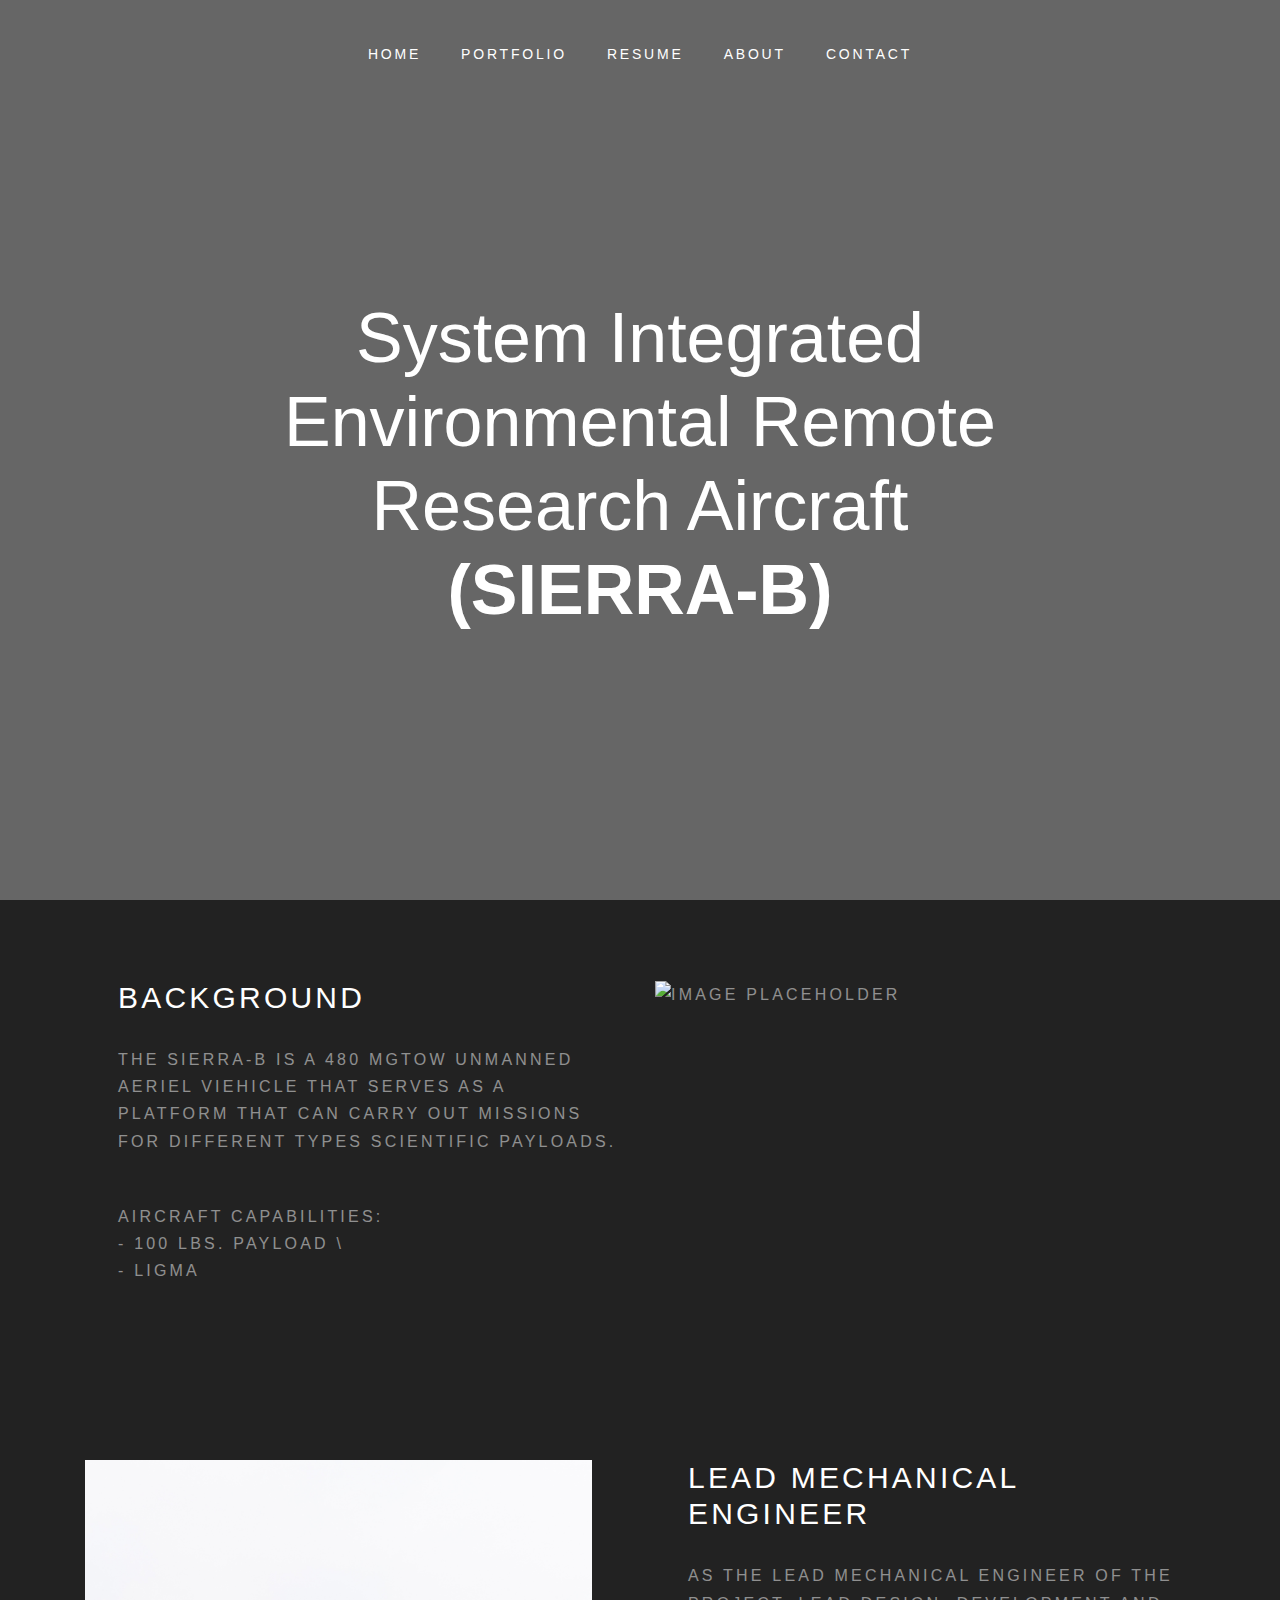
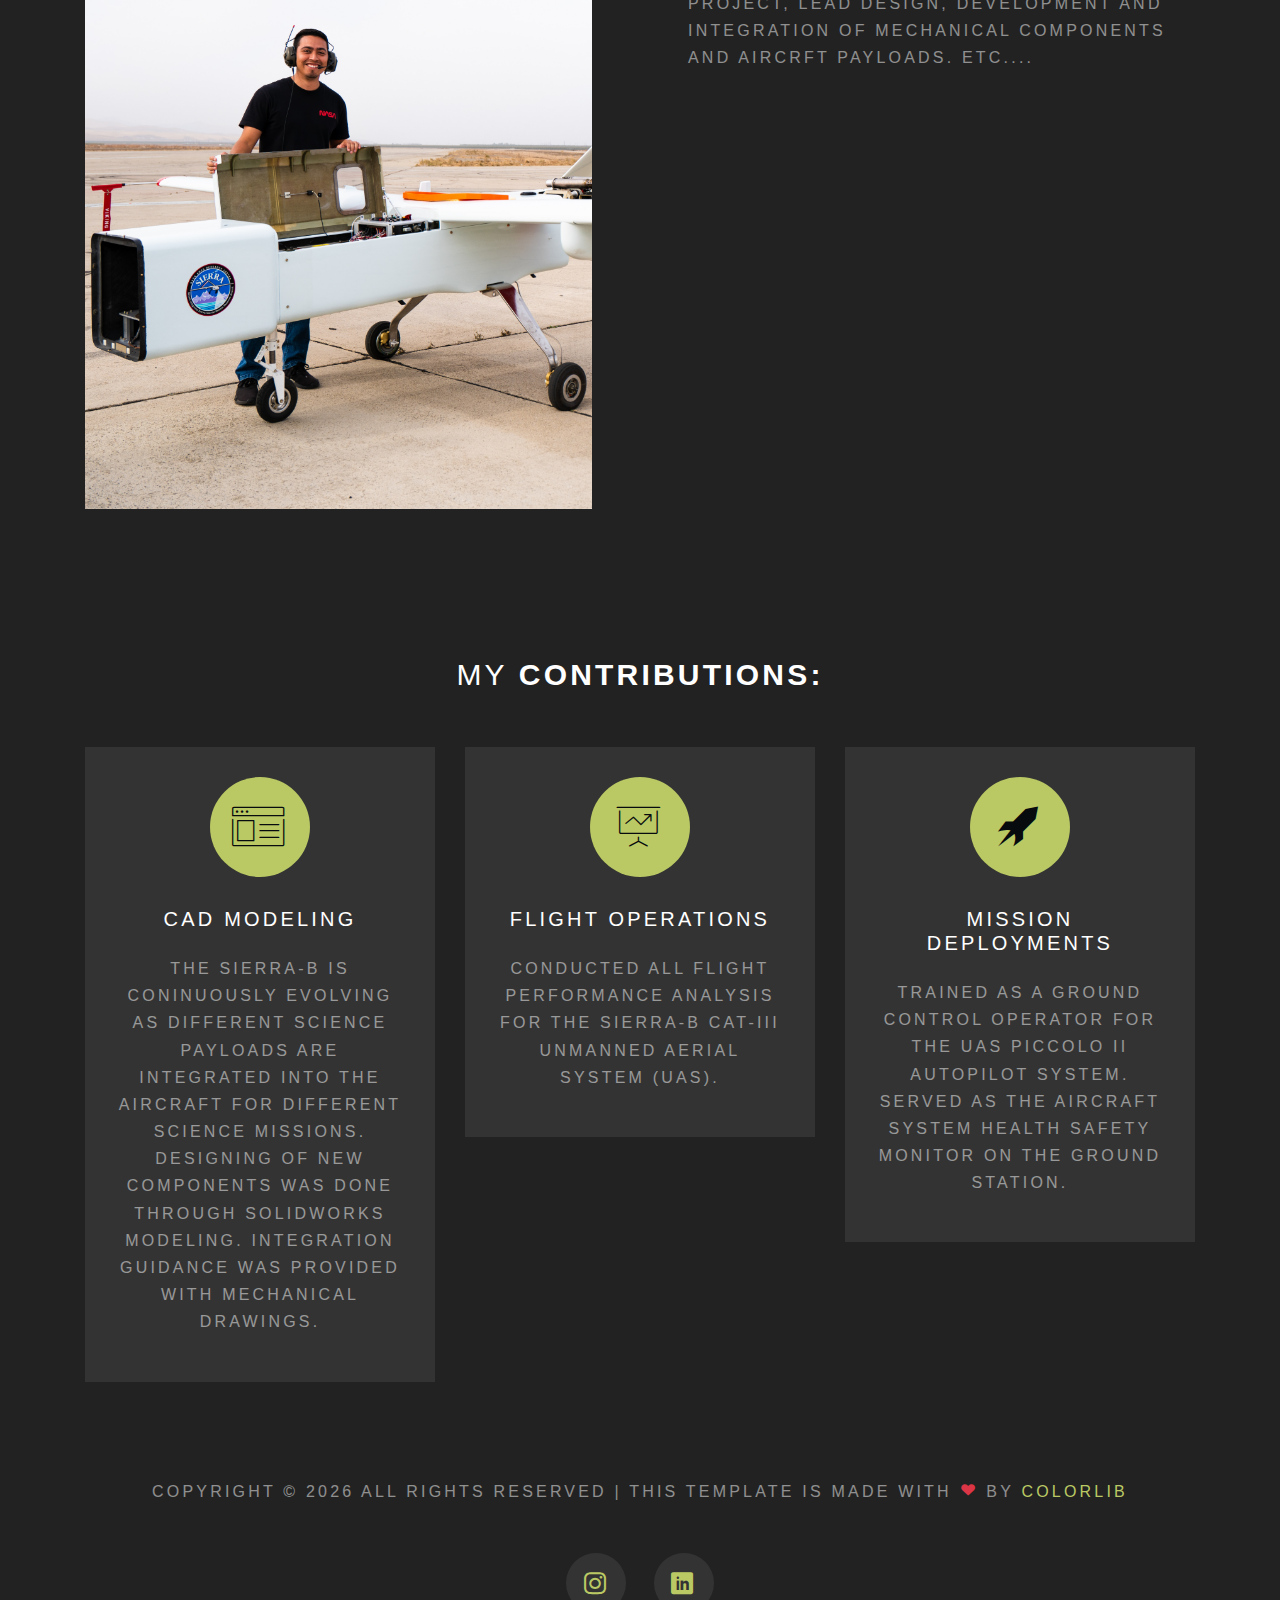
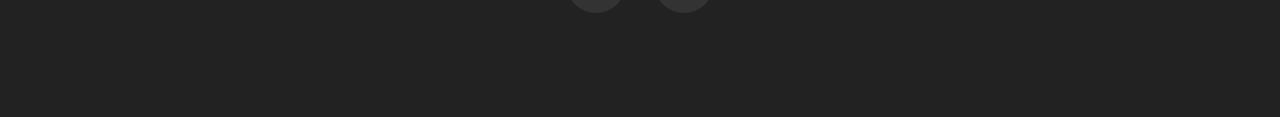
==== cires_1.html @ abd0e5d9 "created new pages and added mior edits" ====
<!DOCTYPE html>
<html lang="en">
  <head>
    <title>Rezume Free Template by Colorlib</title>
    <meta charset="utf-8" />
    <meta
      name="viewport"
      content="width=device-width, initial-scale=1, shrink-to-fit=no"
    />
    <link rel="stylesheet" href="css/animate.css" />
    <link rel="stylesheet" href="css/flexslider.css" />
    <link rel="stylesheet" href="fonts/icomoon/style.css" />

    <link rel="stylesheet" href="css/bootstrap.css" />
    <link rel="stylesheet" href="css/style.css" />

    <link
      href="https://fonts.googleapis.com/css?family=Nunito+Sans:200,300,400,700"
      rel="stylesheet"
    />
  </head>
  <body data-spy="scroll" data-target="#pb-navbar" data-offset="200">
    <!-- 
	TODO: 
	Make portfolio section clickable
	Make individual portfolio pages
	Update about me

 -->

    <nav
      class="navbar navbar-expand-lg site-navbar navbar-light bg-light"
      id="pb-navbar"
    >
      <div class="container">
        <button
          class="navbar-toggler"
          type="button"
          data-toggle="collapse"
          data-target="#navbarsExample09"
          aria-controls="navbarsExample09"
          aria-expanded="false"
          aria-label="Toggle navigation"
        >
          <span class="navbar-toggler-icon"></span>
        </button>

        <div
          class="collapse navbar-collapse justify-content-md-center"
          id="navbarsExample09"
        >
          <ul class="navbar-nav">
            <li class="nav-item">
              <a class="nav-link" href="index.html">Home</a>
            </li>
            <li class="nav-item">
              <a class="nav-link" href="index.html/#section-portfolio">Portfolio</a>
            </li>
            <li class="nav-item">
              <a class="nav-link" href="index.html/#section-resume">Resume</a>
            </li>
            <li class="nav-item">
              <a class="nav-link" href="index.html/#section-about">About</a>
            </li>
            <li class="nav-item">
              <a class="nav-link" href="#section-contact">Contact</a>
            </li>
          </ul>
        </div>
      </div>
    </nav>
    <!-- section -->
    <section
      class="site-hero"
      style="background-image: url(images/SIERRA_1b.jpg)"
      id="section-home"
      data-stellar-background-ratio="0.5"
    >
      <div class="container">
        <div class="row intro-text align-items-center justify-content-center">
          <div class="col-md-10 text-center pt-5">
            <h1 class="site-heading site-animate">
              System Integrated Environmental Remote Research Aircraft<strong class="d-block">(SIERRA-B)</strong>
            </h1>
            <strong class="d-block text-white text-uppercase letter-spacing"
            >
          </div>
        </div>
      </div>
    </section>
    <!-- section -->
    <section class="site-section" id="section-about">
      <div class="container">
        <div style="align-items: unset !important;" class="row mb-5 align-items-center">
          <div class="col-lg-6 pl-lg-5">
            <div class="section-heading">
              <h2 style="padding-top: 0;">Background <strong></strong></h2>
            </div>
            <p class="mb-5">
            The SIERRA-B is a 480 MGTOW unmanned aeriel viehicle that serves as a platform that can carry out missions for different types scientific payloads.  
            <p class="mb-5">
              Aircraft Capabilities:
              <br />
              - 100 lbs. Payload \
              <br />
            - Ligma
            </p>
          </div>
          <div class="col-lg-6 pr-lg-5 mb-5 mb-lg-0">
            <img
              src="images/SIERRA_1a.jpg"
              alt="Image placeholder"
              class="img-fluid"
            />
          </div>
        </div>
      </div>
    </section>

    <section class="site-section" id="section-about">
      <div class="container">
        <div style="align-items: unset !important;" class="row mb-5 align-items-center">
          <div class="col-lg-6 pr-lg-5 mb-5 mb-lg-0">
            <img
              src="images/AboutMe2.jpg"
              alt="Image placeholder"
              class="img-fluid"
            />
          </div>
          <div class="col-lg-6 pl-lg-5">
            <div class="section-heading">
              <h2 style="padding-top: 0;">Lead Mechanical Engineer  <strong></strong></h2>
            </div>
            <p class="mb-5">
              As the Lead Mechanical Engineer of the Project, lead design, development
              and integration of mechanical components and aircrft payloads. ETC....
            </p>
          </div>
        </div>
      </div>
    </section>

    <section class="site-section pb-0" id="section-services">
      <div class="container">
        <div class="row mb-4">
          <div class="col-md-12">
            <div class="section-heading text-center">
              <h2>My <strong>Contributions:</strong></h2>
            </div>
          </div>
        </div>
        <div class="row">
          <div class="col-md-6 col-lg-4 text-center mb-5">
            <div
              class="site-service-item site-animate"
              data-animate-effect="fadeIn"
            >
              <span class="icon">
                <span class="icon-browser2"></span>
              </span>
              <h3 class="mb-4">CAD Modeling</h3>
              <p>
              The SIERRA-B is coninuously evolving as different science payloads are integrated into the aircraft for different science missions. 
              Designing of new components was done through SolidWorks modeling. Integration guidance was provided with mechanical drawings. 
              </p>
            </div>
          </div>
          <div class="col-md-6 col-lg-4 text-center mb-5">
            <div
              class="site-service-item site-animate"
              data-animate-effect="fadeIn"
            >
              <span class="icon">
                <span class="icon-presentation"></span>
              </span>
              <h3 class="mb-4">Flight Operations </h3>
              <p>
                Conducted all flight performance analysis for the SIERRA-B CAT-III Unmanned Aerial System (UAS).
              </p>
            </div>
          </div>
          <div class="col-md-6 col-lg-4 text-center mb-5">
            <div
              class="site-service-item site-animate"
              data-animate-effect="fadeIn"
            >
              <span class="icon">
                <span class="icon-rocket2"></span>
              </span>
              <h3 class="mb-4">Mission Deployments</h3>
              <p>
                Trained as a Ground Control Operator for the UAS Piccolo II autopilot system. 
                Served as the Aircraft System Health Safety Monitor on the Ground Station. 
              </p>
            </div>
          </div>
        </div>
      </div>
    </section>


    <footer class="site-footer">
      <div class="container">
        <div class="row mb-5">
          <p class="col-12 text-center">
            <!-- Link back to Colorlib can't be removed. Template is licensed under CC BY 3.0. -->
            Copyright &copy;
            <script>
              document.write(new Date().getFullYear());
            </script>
            All rights reserved | This template is made with
            <i class="icon-heart text-danger" aria-hidden="true"></i> by
            <a href="https://colorlib.com" target="_blank" class="text-primary"
              >Colorlib</a
            >
            <!-- Link back to Colorlib can't be removed. Template is licensed under CC BY 3.0. -->
          </p>
        </div>

        <div class="row mb-5">
          <div class="col-md-12 text-center">
            <p>
              <a target="_blank" href="https://www.instagram.com/samz.onthego/" class="social-item"
                ><span class="icon-instagram2"></span
              ></a>
              <a target="_blank" href="https://www.linkedin.com/in/ae-sz-me/" class="social-item"
                ><span class="icon-linkedin2"></span
              ></a>
            </p>
          </div>
        </div>
      </div>
    </footer>

    <script src="js/vendor/jquery.min.js"></script>
    <script src="js/vendor/jquery-migrate-3.0.1.min.js"></script>
    <script src="js/vendor/popper.min.js"></script>
    <script src="js/vendor/bootstrap.min.js"></script>

    <script src="js/vendor/jquery.easing.1.3.js"></script>

    <script src="js/vendor/jquery.stellar.min.js"></script>
    <script src="js/vendor/jquery.waypoints.min.js"></script>

    <script src="https://unpkg.com/isotope-layout@3/dist/isotope.pkgd.min.js"></script>
    <script src="https://unpkg.com/imagesloaded@4/imagesloaded.pkgd.min.js"></script>
    <script src="js/custom.js"></script>

    <!-- Google Map -->
    <!-- <script src="https://maps.googleapis.com/maps/api/js?key=AIzaSyBVWaKrjvy3MaE7SQ74_uJiULgl1JY0H2s&sensor=false"></script>
    	<script src="js/google-map.js"></script> -->
  </body>
</html>
---- fonts/icomoon/style.css ----
@font-face {
  font-family: 'icomoon';
  src:  url('fonts/icomoon.eot?1z9v6x');
  src:  url('fonts/icomoon.eot?1z9v6x#iefix') format('embedded-opentype'),
    url('fonts/icomoon.ttf?1z9v6x') format('truetype'),
    url('fonts/icomoon.woff?1z9v6x') format('woff'),
    url('fonts/icomoon.svg?1z9v6x#icomoon') format('svg');
  font-weight: normal;
  font-style: normal;
}

[class^="icon-"], [class*=" icon-"] {
  /* use !important to prevent issues with browser extensions that change fonts */
  font-family: 'icomoon' !important;
  speak: none;
  font-style: normal;
  font-weight: normal;
  font-variant: normal;
  text-transform: none;
  line-height: 1;

  /* Better Font Rendering =========== */
  -webkit-font-smoothing: antialiased;
  -moz-osx-font-smoothing: grayscale;
}

.icon-mobile3:before {
  content: "\e000";
}
.icon-laptop3:before {
  content: "\e001";
}
.icon-desktop:before {
  content: "\e002";
}
.icon-tablet3:before {
  content: "\e003";
}
.icon-phone3:before {
  content: "\e004";
}
.icon-document2:before {
  content: "\e005";
}
.icon-documents2:before {
  content: "\e006";
}
.icon-search2:before {
  content: "\e007";
}
.icon-clipboard3:before {
  content: "\e008";
}
.icon-newspaper2:before {
  content: "\e009";
}
.icon-notebook:before {
  content: "\e00a";
}
.icon-book-open:before {
  content: "\e00b";
}
.icon-browser2:before {
  content: "\e00c";
}
.icon-calendar3:before {
  content: "\e00d";
}
.icon-presentation:before {
  content: "\e00e";
}
.icon-picture:before {
  content: "\e00f";
}
.icon-pictures:before {
  content: "\e010";
}
.icon-video2:before {
  content: "\e011";
}
.icon-camera3:before {
  content: "\e012";
}
.icon-printer2:before {
  content: "\e013";
}
.icon-toolbox:before {
  content: "\e014";
}
.icon-briefcase3:before {
  content: "\e015";
}
.icon-wallet2:before {
  content: "\e016";
}
.icon-gift2:before {
  content: "\e017";
}
.icon-bargraph:before {
  content: "\e018";
}
.icon-grid2:before {
  content: "\e019";
}
.icon-expand:before {
  content: "\e01a";
}
.icon-focus:before {
  content: "\e01b";
}
.icon-edit2:before {
  content: "\e01c";
}
.icon-adjustments:before {
  content: "\e01d";
}
.icon-ribbon:before {
  content: "\e01e";
}
.icon-hourglass:before {
  content: "\e01f";
}
.icon-lock3:before {
  content: "\e020";
}
.icon-megaphone2:before {
  content: "\e021";
}
.icon-shield3:before {
  content: "\e022";
}
.icon-trophy3:before {
  content: "\e023";
}
.icon-flag3:before {
  content: "\e024";
}
.icon-map3:before {
  content: "\e025";
}
.icon-puzzle:before {
  content: "\e026";
}
.icon-basket:before {
  content: "\e027";
}
.icon-envelope:before {
  content: "\e028";
}
.icon-streetsign:before {
  content: "\e029";
}
.icon-telescope:before {
  content: "\e02a";
}
.icon-gears:before {
  content: "\e02b";
}
.icon-key3:before {
  content: "\e02c";
}
.icon-paperclip:before {
  content: "\e02d";
}
.icon-attachment3:before {
  content: "\e02e";
}
.icon-pricetags:before {
  content: "\e02f";
}
.icon-lightbulb:before {
  content: "\e030";
}
.icon-layers2:before {
  content: "\e031";
}
.icon-pencil3:before {
  content: "\e032";
}
.icon-tools2:before {
  content: "\e033";
}
.icon-tools-2:before {
  content: "\e034";
}
.icon-scissors3:before {
  content: "\e035";
}
.icon-paintbrush:before {
  content: "\e036";
}
.icon-magnifying-glass2:before {
  content: "\e037";
}
.icon-circle-compass:before {
  content: "\e038";
}
.icon-linegraph:before {
  content: "\e039";
}
.icon-mic3:before {
  content: "\e03a";
}
.icon-strategy:before {
  content: "\e03b";
}
.icon-beaker:before {
  content: "\e03c";
}
.icon-caution:before {
  content: "\e03d";
}
.icon-recycle:before {
  content: "\e03e";
}
.icon-anchor:before {
  content: "\e03f";
}
.icon-profile-male:before {
  content: "\e040";
}
.icon-profile-female:before {
  content: "\e041";
}
.icon-bike:before {
  content: "\e042";
}
.icon-wine:before {
  content: "\e043";
}
.icon-hotairballoon:before {
  content: "\e044";
}
.icon-globe2:before {
  content: "\e045";
}
.icon-genius:before {
  content: "\e046";
}
.icon-map-pin:before {
  content: "\e047";
}
.icon-dial:before {
  content: "\e048";
}
.icon-chat2:before {
  content: "\e049";
}
.icon-heart3:before {
  content: "\e04a";
}
.icon-cloud3:before {
  content: "\e04b";
}
.icon-upload4:before {
  content: "\e04c";
}
.icon-download4:before {
  content: "\e04d";
}
.icon-target2:before {
  content: "\e04e";
}
.icon-hazardous:before {
  content: "\e04f";
}
.icon-piechart:before {
  content: "\e050";
}
.icon-speedometer:before {
  content: "\e051";
}
.icon-global:before {
  content: "\e052";
}
.icon-compass3:before {
  content: "\e053";
}
.icon-lifesaver:before {
  content: "\e054";
}
.icon-clock3:before {
  content: "\e055";
}
.icon-aperture:before {
  content: "\e056";
}
.icon-quote2:before {
  content: "\e057";
}
.icon-scope:before {
  content: "\e058";
}
.icon-alarmclock:before {
  content: "\e059";
}
.icon-refresh:before {
  content: "\e05a";
}
.icon-happy3:before {
  content: "\e05b";
}
.icon-sad3:before {
  content: "\e05c";
}
.icon-facebook3:before {
  content: "\e05d";
}
.icon-twitter3:before {
  content: "\e05e";
}
.icon-googleplus:before {
  content: "\e05f";
}
.icon-rss3:before {
  content: "\e060";
}
.icon-tumblr3:before {
  content: "\e061";
}
.icon-linkedin3:before {
  content: "\e062";
}
.icon-dribbble3:before {
  content: "\e063";
}
.icon-add-to-list:before {
  content: "\e900";
}
.icon-classic-computer:before {
  content: "\e901";
}
.icon-controller-fast-backward:before {
  content: "\e902";
}
.icon-creative-commons-attribution:before {
  content: "\e903";
}
.icon-creative-commons-noderivs:before {
  content: "\e904";
}
.icon-creative-commons-noncommercial-eu:before {
  content: "\e905";
}
.icon-creative-commons-noncommercial-us:before {
  content: "\e906";
}
.icon-creative-commons-public-domain:before {
  content: "\e907";
}
.icon-creative-commons-remix:before {
  content: "\e908";
}
.icon-creative-commons-share:before {
  content: "\e909";
}
.icon-creative-commons-sharealike:before {
  content: "\e90a";
}
.icon-creative-commons:before {
  content: "\e90b";
}
.icon-document-landscape:before {
  content: "\e90c";
}
.icon-remove-user:before {
  content: "\e90d";
}
.icon-warning:before {
  content: "\e90e";
}
.icon-arrow-bold-down:before {
  content: "\e90f";
}
.icon-arrow-bold-left:before {
  content: "\e910";
}
.icon-arrow-bold-right:before {
  content: "\e911";
}
.icon-arrow-bold-up:before {
  content: "\e912";
}
.icon-arrow-down:before {
  content: "\e913";
}
.icon-arrow-left:before {
  content: "\e914";
}
.icon-arrow-long-down:before {
  content: "\e915";
}
.icon-arrow-long-left:before {
  content: "\e916";
}
.icon-arrow-long-right:before {
  content: "\e917";
}
.icon-arrow-long-up:before {
  content: "\e918";
}
.icon-arrow-right:before {
  content: "\e919";
}
.icon-arrow-up:before {
  content: "\e91a";
}
.icon-arrow-with-circle-down:before {
  content: "\e91b";
}
.icon-arrow-with-circle-left:before {
  content: "\e91c";
}
.icon-arrow-with-circle-right:before {
  content: "\e91d";
}
.icon-arrow-with-circle-up:before {
  content: "\e91e";
}
.icon-bookmark:before {
  content: "\e91f";
}
.icon-bookmarks:before {
  content: "\e920";
}
.icon-chevron-down:before {
  content: "\e921";
}
.icon-chevron-left:before {
  content: "\e922";
}
.icon-chevron-right:before {
  content: "\e923";
}
.icon-chevron-small-down:before {
  content: "\e924";
}
.icon-chevron-small-left:before {
  content: "\e925";
}
.icon-chevron-small-right:before {
  content: "\e926";
}
.icon-chevron-small-up:before {
  content: "\e927";
}
.icon-chevron-thin-down:before {
  content: "\e928";
}
.icon-chevron-thin-left:before {
  content: "\e929";
}
.icon-chevron-thin-right:before {
  content: "\e92a";
}
.icon-chevron-thin-up:before {
  content: "\e92b";
}
.icon-chevron-up:before {
  content: "\e92c";
}
.icon-chevron-with-circle-down:before {
  content: "\e92d";
}
.icon-chevron-with-circle-left:before {
  content: "\e92e";
}
.icon-chevron-with-circle-right:before {
  content: "\e92f";
}
.icon-chevron-with-circle-up:before {
  content: "\e930";
}
.icon-cloud:before {
  content: "\e931";
}
.icon-controller-fast-forward:before {
  content: "\e932";
}
.icon-controller-jump-to-start:before {
  content: "\e933";
}
.icon-controller-next:before {
  content: "\e934";
}
.icon-controller-paus:before {
  content: "\e935";
}
.icon-controller-play:before {
  content: "\e936";
}
.icon-controller-record:before {
  content: "\e937";
}
.icon-controller-stop:before {
  content: "\e938";
}
.icon-controller-volume:before {
  content: "\e939";
}
.icon-dot-single:before {
  content: "\e93a";
}
.icon-dots-three-horizontal:before {
  content: "\e93b";
}
.icon-dots-three-vertical:before {
  content: "\e93c";
}
.icon-dots-two-horizontal:before {
  content: "\e93d";
}
.icon-dots-two-vertical:before {
  content: "\e93e";
}
.icon-download:before {
  content: "\e93f";
}
.icon-emoji-flirt:before {
  content: "\e940";
}
.icon-flow-branch:before {
  content: "\e941";
}
.icon-flow-cascade:before {
  content: "\e942";
}
.icon-flow-line:before {
  content: "\e943";
}
.icon-flow-parallel:before {
  content: "\e944";
}
.icon-flow-tree:before {
  content: "\e945";
}
.icon-install:before {
  content: "\e946";
}
.icon-layers:before {
  content: "\e947";
}
.icon-open-book:before {
  content: "\e948";
}
.icon-resize-100:before {
  content: "\e949";
}
.icon-resize-full-screen:before {
  content: "\e94a";
}
.icon-save:before {
  content: "\e94b";
}
.icon-select-arrows:before {
  content: "\e94c";
}
.icon-sound-mute:before {
  content: "\e94d";
}
.icon-sound:before {
  content: "\e94e";
}
.icon-trash:before {
  content: "\e94f";
}
.icon-triangle-down:before {
  content: "\e950";
}
.icon-triangle-left:before {
  content: "\e951";
}
.icon-triangle-right:before {
  content: "\e952";
}
.icon-triangle-up:before {
  content: "\e953";
}
.icon-uninstall:before {
  content: "\e954";
}
.icon-upload-to-cloud:before {
  content: "\e955";
}
.icon-upload:before {
  content: "\e956";
}
.icon-add-user:before {
  content: "\e957";
}
.icon-address:before {
  content: "\e958";
}
.icon-adjust:before {
  content: "\e959";
}
.icon-air:before {
  content: "\e95a";
}
.icon-aircraft-landing:before {
  content: "\e95b";
}
.icon-aircraft-take-off:before {
  content: "\e95c";
}
.icon-aircraft:before {
  content: "\e95d";
}
.icon-align-bottom:before {
  content: "\e95e";
}
.icon-align-horizontal-middle:before {
  content: "\e95f";
}
.icon-align-left:before {
  content: "\e960";
}
.icon-align-right:before {
  content: "\e961";
}
.icon-align-top:before {
  content: "\e962";
}
.icon-align-vertical-middle:before {
  content: "\e963";
}
.icon-archive:before {
  content: "\e964";
}
.icon-area-graph:before {
  content: "\e965";
}
.icon-attachment:before {
  content: "\e966";
}
.icon-awareness-ribbon:before {
  content: "\e967";
}
.icon-back-in-time:before {
  content: "\e968";
}
.icon-back:before {
  content: "\e969";
}
.icon-bar-graph:before {
  content: "\e96a";
}
.icon-battery:before {
  content: "\e96b";
}
.icon-beamed-note:before {
  content: "\e96c";
}
.icon-bell:before {
  content: "\e96d";
}
.icon-blackboard:before {
  content: "\e96e";
}
.icon-block:before {
  content: "\e96f";
}
.icon-book:before {
  content: "\e970";
}
.icon-bowl:before {
  content: "\e971";
}
.icon-box:before {
  content: "\e972";
}
.icon-briefcase:before {
  content: "\e973";
}
.icon-browser:before {
  content: "\e974";
}
.icon-brush:before {
  content: "\e975";
}
.icon-bucket:before {
  content: "\e976";
}
.icon-cake:before {
  content: "\e977";
}
.icon-calculator:before {
  content: "\e978";
}
.icon-calendar:before {
  content: "\e979";
}
.icon-camera:before {
  content: "\e97a";
}
.icon-ccw:before {
  content: "\e97b";
}
.icon-chat:before {
  content: "\e97c";
}
.icon-check:before {
  content: "\e97d";
}
.icon-circle-with-cross:before {
  content: "\e97e";
}
.icon-circle-with-minus:before {
  content: "\e97f";
}
.icon-circle-with-plus:before {
  content: "\e980";
}
.icon-circle:before {
  content: "\e981";
}
.icon-circular-graph:before {
  content: "\e982";
}
.icon-clapperboard:before {
  content: "\e983";
}
.icon-clipboard:before {
  content: "\e984";
}
.icon-clock:before {
  content: "\e985";
}
.icon-code:before {
  content: "\e986";
}
.icon-cog:before {
  content: "\e987";
}
.icon-colours:before {
  content: "\e988";
}
.icon-compass:before {
  content: "\e989";
}
.icon-copy:before {
  content: "\e98a";
}
.icon-credit-card:before {
  content: "\e98b";
}
.icon-credit:before {
  content: "\e98c";
}
.icon-cross:before {
  content: "\e98d";
}
.icon-cup:before {
  content: "\e98e";
}
.icon-cw:before {
  content: "\e98f";
}
.icon-cycle:before {
  content: "\e990";
}
.icon-database:before {
  content: "\e991";
}
.icon-dial-pad:before {
  content: "\e992";
}
.icon-direction:before {
  content: "\e993";
}
.icon-document:before {
  content: "\e994";
}
.icon-documents:before {
  content: "\e995";
}
.icon-drink:before {
  content: "\e996";
}
.icon-drive:before {
  content: "\e997";
}
.icon-drop:before {
  content: "\e998";
}
.icon-edit:before {
  content: "\e999";
}
.icon-email:before {
  content: "\e99a";
}
.icon-emoji-happy:before {
  content: "\e99b";
}
.icon-emoji-neutral:before {
  content: "\e99c";
}
.icon-emoji-sad:before {
  content: "\e99d";
}
.icon-erase:before {
  content: "\e99e";
}
.icon-eraser:before {
  content: "\e99f";
}
.icon-export:before {
  content: "\e9a0";
}
.icon-eye:before {
  content: "\e9a1";
}
.icon-feather:before {
  content: "\e9a2";
}
.icon-flag:before {
  content: "\e9a3";
}
.icon-flash:before {
  content: "\e9a4";
}
.icon-flashlight:before {
  content: "\e9a5";
}
.icon-flat-brush:before {
  content: "\e9a6";
}
.icon-folder-images:before {
  content: "\e9a7";
}
.icon-folder-music:before {
  content: "\e9a8";
}
.icon-folder-video:before {
  content: "\e9a9";
}
.icon-folder:before {
  content: "\e9aa";
}
.icon-forward:before {
  content: "\e9ab";
}
.icon-funnel:before {
  content: "\e9ac";
}
.icon-game-controller:before {
  content: "\e9ad";
}
.icon-gauge:before {
  content: "\e9ae";
}
.icon-globe:before {
  content: "\e9af";
}
.icon-graduation-cap:before {
  content: "\e9b0";
}
.icon-grid:before {
  content: "\e9b1";
}
.icon-hair-cross:before {
  content: "\e9b2";
}
.icon-hand:before {
  content: "\e9b3";
}
.icon-heart-outlined:before {
  content: "\e9b4";
}
.icon-heart:before {
  content: "\e9b5";
}
.icon-help-with-circle:before {
  content: "\e9b6";
}
.icon-help:before {
  content: "\e9b7";
}
.icon-home:before {
  content: "\e9b8";
}
.icon-hour-glass:before {
  content: "\e9b9";
}
.icon-image-inverted:before {
  content: "\e9ba";
}
.icon-image:before {
  content: "\e9bb";
}
.icon-images:before {
  content: "\e9bc";
}
.icon-inbox:before {
  content: "\e9bd";
}
.icon-infinity:before {
  content: "\e9be";
}
.icon-info-with-circle:before {
  content: "\e9bf";
}
.icon-info:before {
  content: "\e9c0";
}
.icon-key:before {
  content: "\e9c1";
}
.icon-keyboard:before {
  content: "\e9c2";
}
.icon-lab-flask:before {
  content: "\e9c3";
}
.icon-landline:before {
  content: "\e9c4";
}
.icon-language:before {
  content: "\e9c5";
}
.icon-laptop:before {
  content: "\e9c6";
}
.icon-leaf:before {
  content: "\e9c7";
}
.icon-level-down:before {
  content: "\e9c8";
}
.icon-level-up:before {
  content: "\e9c9";
}
.icon-lifebuoy:before {
  content: "\e9ca";
}
.icon-light-bulb:before {
  content: "\e9cb";
}
.icon-light-down:before {
  content: "\e9cc";
}
.icon-light-up:before {
  content: "\e9cd";
}
.icon-line-graph:before {
  content: "\e9ce";
}
.icon-link:before {
  content: "\e9cf";
}
.icon-list:before {
  content: "\e9d0";
}
.icon-location-pin:before {
  content: "\e9d1";
}
.icon-location:before {
  content: "\e9d2";
}
.icon-lock-open:before {
  content: "\e9d3";
}
.icon-lock:before {
  content: "\e9d4";
}
.icon-log-out:before {
  content: "\e9d5";
}
.icon-login:before {
  content: "\e9d6";
}
.icon-loop:before {
  content: "\e9d7";
}
.icon-magnet:before {
  content: "\e9d8";
}
.icon-magnifying-glass:before {
  content: "\e9d9";
}
.icon-mail:before {
  content: "\e9da";
}
.icon-man:before {
  content: "\e9db";
}
.icon-map:before {
  content: "\e9dc";
}
.icon-mask:before {
  content: "\e9dd";
}
.icon-medal:before {
  content: "\e9de";
}
.icon-megaphone:before {
  content: "\e9df";
}
.icon-menu:before {
  content: "\e9e0";
}
.icon-message:before {
  content: "\e9e1";
}
.icon-mic:before {
  content: "\e9e2";
}
.icon-minus:before {
  content: "\e9e3";
}
.icon-mobile:before {
  content: "\e9e4";
}
.icon-modern-mic:before {
  content: "\e9e5";
}
.icon-moon:before {
  content: "\e9e6";
}
.icon-mouse:before {
  content: "\e9e7";
}
.icon-music:before {
  content: "\e9e8";
}
.icon-network:before {
  content: "\e9e9";
}
.icon-new-message:before {
  content: "\e9ea";
}
.icon-new:before {
  content: "\e9eb";
}
.icon-news:before {
  content: "\e9ec";
}
.icon-note:before {
  content: "\e9ed";
}
.icon-notification:before {
  content: "\e9ee";
}
.icon-old-mobile:before {
  content: "\e9ef";
}
.icon-old-phone:before {
  content: "\e9f0";
}
.icon-palette:before {
  content: "\e9f1";
}
.icon-paper-plane:before {
  content: "\e9f2";
}
.icon-pencil:before {
  content: "\e9f3";
}
.icon-phone:before {
  content: "\e9f4";
}
.icon-pie-chart:before {
  content: "\e9f5";
}
.icon-pin:before {
  content: "\e9f6";
}
.icon-plus:before {
  content: "\e9f7";
}
.icon-popup:before {
  content: "\e9f8";
}
.icon-power-plug:before {
  content: "\e9f9";
}
.icon-price-ribbon:before {
  content: "\e9fa";
}
.icon-price-tag:before {
  content: "\e9fb";
}
.icon-print:before {
  content: "\e9fc";
}
.icon-progress-empty:before {
  content: "\e9fd";
}
.icon-progress-full:before {
  content: "\e9fe";
}
.icon-progress-one:before {
  content: "\e9ff";
}
.icon-progress-two:before {
  content: "\ea00";
}
.icon-publish:before {
  content: "\ea01";
}
.icon-quote:before {
  content: "\ea02";
}
.icon-radio:before {
  content: "\ea03";
}
.icon-reply-all:before {
  content: "\ea04";
}
.icon-reply:before {
  content: "\ea05";
}
.icon-retweet:before {
  content: "\ea06";
}
.icon-rocket:before {
  content: "\ea07";
}
.icon-round-brush:before {
  content: "\ea08";
}
.icon-rss:before {
  content: "\ea09";
}
.icon-ruler:before {
  content: "\ea0a";
}
.icon-scissors:before {
  content: "\ea0b";
}
.icon-share-alternitive:before {
  content: "\ea0c";
}
.icon-share:before {
  content: "\ea0d";
}
.icon-shareable:before {
  content: "\ea0e";
}
.icon-shield:before {
  content: "\ea0f";
}
.icon-shop:before {
  content: "\ea10";
}
.icon-shopping-bag:before {
  content: "\ea11";
}
.icon-shopping-basket:before {
  content: "\ea12";
}
.icon-shopping-cart:before {
  content: "\ea13";
}
.icon-shuffle:before {
  content: "\ea14";
}
.icon-signal:before {
  content: "\ea15";
}
.icon-sound-mix:before {
  content: "\ea16";
}
.icon-sports-club:before {
  content: "\ea17";
}
.icon-spreadsheet:before {
  content: "\ea18";
}
.icon-squared-cross:before {
  content: "\ea19";
}
.icon-squared-minus:before {
  content: "\ea1a";
}
.icon-squared-plus:before {
  content: "\ea1b";
}
.icon-star-outlined:before {
  content: "\ea1c";
}
.icon-star:before {
  content: "\ea1d";
}
.icon-stopwatch:before {
  content: "\ea1e";
}
.icon-suitcase:before {
  content: "\ea1f";
}
.icon-swap:before {
  content: "\ea20";
}
.icon-sweden:before {
  content: "\ea21";
}
.icon-switch:before {
  content: "\ea22";
}
.icon-tablet:before {
  content: "\ea23";
}
.icon-tag:before {
  content: "\ea24";
}
.icon-text-document-inverted:before {
  content: "\ea25";
}
.icon-text-document:before {
  content: "\ea26";
}
.icon-text:before {
  content: "\ea27";
}
.icon-thermometer:before {
  content: "\ea28";
}
.icon-thumbs-down:before {
  content: "\ea29";
}
.icon-thumbs-up:before {
  content: "\ea2a";
}
.icon-thunder-cloud:before {
  content: "\ea2b";
}
.icon-ticket:before {
  content: "\ea2c";
}
.icon-time-slot:before {
  content: "\ea2d";
}
.icon-tools:before {
  content: "\ea2e";
}
.icon-traffic-cone:before {
  content: "\ea2f";
}
.icon-tree:before {
  content: "\ea30";
}
.icon-trophy:before {
  content: "\ea31";
}
.icon-tv:before {
  content: "\ea32";
}
.icon-typing:before {
  content: "\ea33";
}
.icon-unread:before {
  content: "\ea34";
}
.icon-untag:before {
  content: "\ea35";
}
.icon-user:before {
  content: "\ea36";
}
.icon-users:before {
  content: "\ea37";
}
.icon-v-card:before {
  content: "\ea38";
}
.icon-video:before {
  content: "\ea39";
}
.icon-vinyl:before {
  content: "\ea3a";
}
.icon-voicemail:before {
  content: "\ea3b";
}
.icon-wallet:before {
  content: "\ea3c";
}
.icon-water:before {
  content: "\ea3d";
}
.icon-px-with-circle:before {
  content: "\ea3e";
}
.icon-px:before {
  content: "\ea3f";
}
.icon-basecamp:before {
  content: "\ea40";
}
.icon-behance:before {
  content: "\ea41";
}
.icon-creative-cloud:before {
  content: "\ea42";
}
.icon-dropbox:before {
  content: "\ea43";
}
.icon-evernote:before {
  content: "\ea44";
}
.icon-flattr:before {
  content: "\ea45";
}
.icon-foursquare:before {
  content: "\ea46";
}
.icon-google-drive:before {
  content: "\ea47";
}
.icon-google-hangouts:before {
  content: "\ea48";
}
.icon-grooveshark:before {
  content: "\ea49";
}
.icon-icloud:before {
  content: "\ea4a";
}
.icon-mixi:before {
  content: "\ea4b";
}
.icon-onedrive:before {
  content: "\ea4c";
}
.icon-paypal:before {
  content: "\ea4d";
}
.icon-picasa:before {
  content: "\ea4e";
}
.icon-qq:before {
  content: "\ea4f";
}
.icon-rdio-with-circle:before {
  content: "\ea50";
}
.icon-renren:before {
  content: "\ea51";
}
.icon-scribd:before {
  content: "\ea52";
}
.icon-sina-weibo:before {
  content: "\ea53";
}
.icon-skype-with-circle:before {
  content: "\ea54";
}
.icon-skype:before {
  content: "\ea55";
}
.icon-slideshare:before {
  content: "\ea56";
}
.icon-smashing:before {
  content: "\ea57";
}
.icon-soundcloud:before {
  content: "\ea58";
}
.icon-spotify-with-circle:before {
  content: "\ea59";
}
.icon-spotify:before {
  content: "\ea5a";
}
.icon-swarm:before {
  content: "\ea5b";
}
.icon-vine-with-circle:before {
  content: "\ea5c";
}
.icon-vine:before {
  content: "\ea5d";
}
.icon-vk-alternitive:before {
  content: "\ea5e";
}
.icon-vk-with-circle:before {
  content: "\ea5f";
}
.icon-vk:before {
  content: "\ea60";
}
.icon-xing-with-circle:before {
  content: "\ea61";
}
.icon-xing:before {
  content: "\ea62";
}
.icon-yelp:before {
  content: "\ea63";
}
.icon-dribbble-with-circle:before {
  content: "\ea64";
}
.icon-dribbble:before {
  content: "\ea65";
}
.icon-facebook-with-circle:before {
  content: "\ea66";
}
.icon-facebook:before {
  content: "\ea67";
}
.icon-flickr-with-circle:before {
  content: "\ea68";
}
.icon-flickr:before {
  content: "\ea69";
}
.icon-github-with-circle:before {
  content: "\ea6a";
}
.icon-github:before {
  content: "\ea6b";
}
.icon-google-with-circle:before {
  content: "\ea6c";
}
.icon-google:before {
  content: "\ea6d";
}
.icon-instagram-with-circle:before {
  content: "\ea6e";
}
.icon-instagram:before {
  content: "\ea6f";
}
.icon-lastfm-with-circle:before {
  content: "\ea70";
}
.icon-lastfm:before {
  content: "\ea71";
}
.icon-linkedin-with-circle:before {
  content: "\ea72";
}
.icon-linkedin:before {
  content: "\ea73";
}
.icon-pinterest-with-circle:before {
  content: "\ea74";
}
.icon-pinterest:before {
  content: "\ea75";
}
.icon-rdio:before {
  content: "\ea76";
}
.icon-stumbleupon-with-circle:before {
  content: "\ea77";
}
.icon-stumbleupon:before {
  content: "\ea78";
}
.icon-tumblr-with-circle:before {
  content: "\ea79";
}
.icon-tumblr:before {
  content: "\ea7a";
}
.icon-twitter-with-circle:before {
  content: "\ea7b";
}
.icon-twitter:before {
  content: "\ea7c";
}
.icon-vimeo-with-circle:before {
  content: "\ea7d";
}
.icon-vimeo:before {
  content: "\ea7e";
}
.icon-youtube-with-circle:before {
  content: "\ea7f";
}
.icon-youtube:before {
  content: "\ea80";
}
.icon-home2:before {
  content: "\ea81";
}
.icon-home22:before {
  content: "\ea82";
}
.icon-home3:before {
  content: "\ea83";
}
.icon-office:before {
  content: "\ea84";
}
.icon-newspaper:before {
  content: "\ea85";
}
.icon-pencil2:before {
  content: "\ea86";
}
.icon-pencil22:before {
  content: "\ea87";
}
.icon-quill:before {
  content: "\ea88";
}
.icon-pen:before {
  content: "\ea89";
}
.icon-blog:before {
  content: "\ea8a";
}
.icon-eyedropper:before {
  content: "\ea8b";
}
.icon-droplet:before {
  content: "\ea8c";
}
.icon-paint-format:before {
  content: "\ea8d";
}
.icon-image2:before {
  content: "\ea8e";
}
.icon-images2:before {
  content: "\ea8f";
}
.icon-camera2:before {
  content: "\ea90";
}
.icon-headphones:before {
  content: "\ea91";
}
.icon-music2:before {
  content: "\ea92";
}
.icon-play:before {
  content: "\ea93";
}
.icon-film:before {
  content: "\ea94";
}
.icon-video-camera:before {
  content: "\ea95";
}
.icon-dice:before {
  content: "\ea96";
}
.icon-pacman:before {
  content: "\ea97";
}
.icon-spades:before {
  content: "\ea98";
}
.icon-clubs:before {
  content: "\ea99";
}
.icon-diamonds:before {
  content: "\ea9a";
}
.icon-bullhorn:before {
  content: "\ea9b";
}
.icon-connection:before {
  content: "\ea9c";
}
.icon-podcast:before {
  content: "\ea9d";
}
.icon-feed:before {
  content: "\ea9e";
}
.icon-mic2:before {
  content: "\ea9f";
}
.icon-book2:before {
  content: "\eaa0";
}
.icon-books:before {
  content: "\eaa1";
}
.icon-library:before {
  content: "\eaa2";
}
.icon-file-text:before {
  content: "\eaa3";
}
.icon-profile:before {
  content: "\eaa4";
}
.icon-file-empty:before {
  content: "\eaa5";
}
.icon-files-empty:before {
  content: "\eaa6";
}
.icon-file-text2:before {
  content: "\eaa7";
}
.icon-file-picture:before {
  content: "\eaa8";
}
.icon-file-music:before {
  content: "\eaa9";
}
.icon-file-play:before {
  content: "\eaaa";
}
.icon-file-video:before {
  content: "\eaab";
}
.icon-file-zip:before {
  content: "\eaac";
}
.icon-copy2:before {
  content: "\eaad";
}
.icon-paste:before {
  content: "\eaae";
}
.icon-stack:before {
  content: "\eaaf";
}
.icon-folder2:before {
  content: "\eab0";
}
.icon-folder-open:before {
  content: "\eab1";
}
.icon-folder-plus:before {
  content: "\eab2";
}
.icon-folder-minus:before {
  content: "\eab3";
}
.icon-folder-download:before {
  content: "\eab4";
}
.icon-folder-upload:before {
  content: "\eab5";
}
.icon-price-tag2:before {
  content: "\eab6";
}
.icon-price-tags:before {
  content: "\eab7";
}
.icon-barcode:before {
  content: "\eab8";
}
.icon-qrcode:before {
  content: "\eab9";
}
.icon-ticket2:before {
  content: "\eaba";
}
.icon-cart:before {
  content: "\eabb";
}
.icon-coin-dollar:before {
  content: "\eabc";
}
.icon-coin-euro:before {
  content: "\eabd";
}
.icon-coin-pound:before {
  content: "\eabe";
}
.icon-coin-yen:before {
  content: "\eabf";
}
.icon-credit-card2:before {
  content: "\eac0";
}
.icon-calculator2:before {
  content: "\eac1";
}
.icon-lifebuoy2:before {
  content: "\eac2";
}
.icon-phone2:before {
  content: "\eac3";
}
.icon-phone-hang-up:before {
  content: "\eac4";
}
.icon-address-book:before {
  content: "\eac5";
}
.icon-envelop:before {
  content: "\eac6";
}
.icon-pushpin:before {
  content: "\eac7";
}
.icon-location2:before {
  content: "\eac8";
}
.icon-location22:before {
  content: "\eac9";
}
.icon-compass2:before {
  content: "\eaca";
}
.icon-compass22:before {
  content: "\eacb";
}
.icon-map2:before {
  content: "\eacc";
}
.icon-map22:before {
  content: "\eacd";
}
.icon-history:before {
  content: "\eace";
}
.icon-clock2:before {
  content: "\eacf";
}
.icon-clock22:before {
  content: "\ead0";
}
.icon-alarm:before {
  content: "\ead1";
}
.icon-bell2:before {
  content: "\ead2";
}
.icon-stopwatch2:before {
  content: "\ead3";
}
.icon-calendar2:before {
  content: "\ead4";
}
.icon-printer:before {
  content: "\ead5";
}
.icon-keyboard2:before {
  content: "\ead6";
}
.icon-display:before {
  content: "\ead7";
}
.icon-laptop2:before {
  content: "\ead8";
}
.icon-mobile2:before {
  content: "\ead9";
}
.icon-mobile22:before {
  content: "\eada";
}
.icon-tablet2:before {
  content: "\eadb";
}
.icon-tv2:before {
  content: "\eadc";
}
.icon-drawer:before {
  content: "\eadd";
}
.icon-drawer2:before {
  content: "\eade";
}
.icon-box-add:before {
  content: "\eadf";
}
.icon-box-remove:before {
  content: "\eae0";
}
.icon-download2:before {
  content: "\eae1";
}
.icon-upload2:before {
  content: "\eae2";
}
.icon-floppy-disk:before {
  content: "\eae3";
}
.icon-drive2:before {
  content: "\eae4";
}
.icon-database2:before {
  content: "\eae5";
}
.icon-undo:before {
  content: "\eae6";
}
.icon-redo:before {
  content: "\eae7";
}
.icon-undo2:before {
  content: "\eae8";
}
.icon-redo2:before {
  content: "\eae9";
}
.icon-forward2:before {
  content: "\eaea";
}
.icon-reply2:before {
  content: "\eaeb";
}
.icon-bubble:before {
  content: "\eaec";
}
.icon-bubbles:before {
  content: "\eaed";
}
.icon-bubbles2:before {
  content: "\eaee";
}
.icon-bubble2:before {
  content: "\eaef";
}
.icon-bubbles3:before {
  content: "\eaf0";
}
.icon-bubbles4:before {
  content: "\eaf1";
}
.icon-user2:before {
  content: "\eaf2";
}
.icon-users2:before {
  content: "\eaf3";
}
.icon-user-plus:before {
  content: "\eaf4";
}
.icon-user-minus:before {
  content: "\eaf5";
}
.icon-user-check:before {
  content: "\eaf6";
}
.icon-user-tie:before {
  content: "\eaf7";
}
.icon-quotes-left:before {
  content: "\eaf8";
}
.icon-quotes-right:before {
  content: "\eaf9";
}
.icon-hour-glass2:before {
  content: "\eafa";
}
.icon-spinner:before {
  content: "\eafb";
}
.icon-spinner2:before {
  content: "\eafc";
}
.icon-spinner3:before {
  content: "\eafd";
}
.icon-spinner4:before {
  content: "\eafe";
}
.icon-spinner5:before {
  content: "\eaff";
}
.icon-spinner6:before {
  content: "\eb00";
}
.icon-spinner7:before {
  content: "\eb01";
}
.icon-spinner8:before {
  content: "\eb02";
}
.icon-spinner9:before {
  content: "\eb03";
}
.icon-spinner10:before {
  content: "\eb04";
}
.icon-spinner11:before {
  content: "\eb05";
}
.icon-binoculars:before {
  content: "\eb06";
}
.icon-search:before {
  content: "\eb07";
}
.icon-zoom-in:before {
  content: "\eb08";
}
.icon-zoom-out:before {
  content: "\eb09";
}
.icon-enlarge:before {
  content: "\eb0a";
}
.icon-shrink:before {
  content: "\eb0b";
}
.icon-enlarge2:before {
  content: "\eb0c";
}
.icon-shrink2:before {
  content: "\eb0d";
}
.icon-key2:before {
  content: "\eb0e";
}
.icon-key22:before {
  content: "\eb0f";
}
.icon-lock2:before {
  content: "\eb10";
}
.icon-unlocked:before {
  content: "\eb11";
}
.icon-wrench:before {
  content: "\eb12";
}
.icon-equalizer:before {
  content: "\eb13";
}
.icon-equalizer2:before {
  content: "\eb14";
}
.icon-cog2:before {
  content: "\eb15";
}
.icon-cogs:before {
  content: "\eb16";
}
.icon-hammer:before {
  content: "\eb17";
}
.icon-magic-wand:before {
  content: "\eb18";
}
.icon-aid-kit:before {
  content: "\eb19";
}
.icon-bug:before {
  content: "\eb1a";
}
.icon-pie-chart2:before {
  content: "\eb1b";
}
.icon-stats-dots:before {
  content: "\eb1c";
}
.icon-stats-bars:before {
  content: "\eb1d";
}
.icon-stats-bars2:before {
  content: "\eb1e";
}
.icon-trophy2:before {
  content: "\eb1f";
}
.icon-gift:before {
  content: "\eb20";
}
.icon-glass:before {
  content: "\eb21";
}
.icon-glass2:before {
  content: "\eb22";
}
.icon-mug:before {
  content: "\eb23";
}
.icon-spoon-knife:before {
  content: "\eb24";
}
.icon-leaf2:before {
  content: "\eb25";
}
.icon-rocket2:before {
  content: "\eb26";
}
.icon-meter:before {
  content: "\eb27";
}
.icon-meter2:before {
  content: "\eb28";
}
.icon-hammer2:before {
  content: "\eb29";
}
.icon-fire:before {
  content: "\eb2a";
}
.icon-lab:before {
  content: "\eb2b";
}
.icon-magnet2:before {
  content: "\eb2c";
}
.icon-bin:before {
  content: "\eb2d";
}
.icon-bin2:before {
  content: "\eb2e";
}
.icon-briefcase2:before {
  content: "\eb2f";
}
.icon-airplane:before {
  content: "\eb30";
}
.icon-truck:before {
  content: "\eb31";
}
.icon-road:before {
  content: "\eb32";
}
.icon-accessibility:before {
  content: "\eb33";
}
.icon-target:before {
  content: "\eb34";
}
.icon-shield2:before {
  content: "\eb35";
}
.icon-power:before {
  content: "\eb36";
}
.icon-switch2:before {
  content: "\eb37";
}
.icon-power-cord:before {
  content: "\eb38";
}
.icon-clipboard2:before {
  content: "\eb39";
}
.icon-list-numbered:before {
  content: "\eb3a";
}
.icon-list2:before {
  content: "\eb3b";
}
.icon-list22:before {
  content: "\eb3c";
}
.icon-tree2:before {
  content: "\eb3d";
}
.icon-menu2:before {
  content: "\eb3e";
}
.icon-menu22:before {
  content: "\eb3f";
}
.icon-menu3:before {
  content: "\eb40";
}
.icon-menu4:before {
  content: "\eb41";
}
.icon-cloud2:before {
  content: "\eb42";
}
.icon-cloud-download:before {
  content: "\eb43";
}
.icon-cloud-upload:before {
  content: "\eb44";
}
.icon-cloud-check:before {
  content: "\eb45";
}
.icon-download22:before {
  content: "\eb46";
}
.icon-upload22:before {
  content: "\eb47";
}
.icon-download3:before {
  content: "\eb48";
}
.icon-upload3:before {
  content: "\eb49";
}
.icon-sphere:before {
  content: "\eb4a";
}
.icon-earth:before {
  content: "\eb4b";
}
.icon-link2:before {
  content: "\eb4c";
}
.icon-flag2:before {
  content: "\eb4d";
}
.icon-attachment2:before {
  content: "\eb4e";
}
.icon-eye2:before {
  content: "\eb4f";
}
.icon-eye-plus:before {
  content: "\eb50";
}
.icon-eye-minus:before {
  content: "\eb51";
}
.icon-eye-blocked:before {
  content: "\eb52";
}
.icon-bookmark2:before {
  content: "\eb53";
}
.icon-bookmarks2:before {
  content: "\eb54";
}
.icon-sun:before {
  content: "\eb55";
}
.icon-contrast:before {
  content: "\eb56";
}
.icon-brightness-contrast:before {
  content: "\eb57";
}
.icon-star-empty:before {
  content: "\eb58";
}
.icon-star-half:before {
  content: "\eb59";
}
.icon-star-full:before {
  content: "\eb5a";
}
.icon-heart2:before {
  content: "\eb5b";
}
.icon-heart-broken:before {
  content: "\eb5c";
}
.icon-man2:before {
  content: "\eb5d";
}
.icon-woman:before {
  content: "\eb5e";
}
.icon-man-woman:before {
  content: "\eb5f";
}
.icon-happy:before {
  content: "\eb60";
}
.icon-happy2:before {
  content: "\eb61";
}
.icon-smile:before {
  content: "\eb62";
}
.icon-smile2:before {
  content: "\eb63";
}
.icon-tongue:before {
  content: "\eb64";
}
.icon-tongue2:before {
  content: "\eb65";
}
.icon-sad:before {
  content: "\eb66";
}
.icon-sad2:before {
  content: "\eb67";
}
.icon-wink:before {
  content: "\eb68";
}
.icon-wink2:before {
  content: "\eb69";
}
.icon-grin:before {
  content: "\eb6a";
}
.icon-grin2:before {
  content: "\eb6b";
}
.icon-cool:before {
  content: "\eb6c";
}
.icon-cool2:before {
  content: "\eb6d";
}
.icon-angry:before {
  content: "\eb6e";
}
.icon-angry2:before {
  content: "\eb6f";
}
.icon-evil:before {
  content: "\eb70";
}
.icon-evil2:before {
  content: "\eb71";
}
.icon-shocked:before {
  content: "\eb72";
}
.icon-shocked2:before {
  content: "\eb73";
}
.icon-baffled:before {
  content: "\eb74";
}
.icon-baffled2:before {
  content: "\eb75";
}
.icon-confused:before {
  content: "\eb76";
}
.icon-confused2:before {
  content: "\eb77";
}
.icon-neutral:before {
  content: "\eb78";
}
.icon-neutral2:before {
  content: "\eb79";
}
.icon-hipster:before {
  content: "\eb7a";
}
.icon-hipster2:before {
  content: "\eb7b";
}
.icon-wondering:before {
  content: "\eb7c";
}
.icon-wondering2:before {
  content: "\eb7d";
}
.icon-sleepy:before {
  content: "\eb7e";
}
.icon-sleepy2:before {
  content: "\eb7f";
}
.icon-frustrated:before {
  content: "\eb80";
}
.icon-frustrated2:before {
  content: "\eb81";
}
.icon-crying:before {
  content: "\eb82";
}
.icon-crying2:before {
  content: "\eb83";
}
.icon-point-up:before {
  content: "\eb84";
}
.icon-point-right:before {
  content: "\eb85";
}
.icon-point-down:before {
  content: "\eb86";
}
.icon-point-left:before {
  content: "\eb87";
}
.icon-warning2:before {
  content: "\eb88";
}
.icon-notification2:before {
  content: "\eb89";
}
.icon-question:before {
  content: "\eb8a";
}
.icon-plus2:before {
  content: "\eb8b";
}
.icon-minus2:before {
  content: "\eb8c";
}
.icon-info2:before {
  content: "\eb8d";
}
.icon-cancel-circle:before {
  content: "\eb8e";
}
.icon-blocked:before {
  content: "\eb8f";
}
.icon-cross2:before {
  content: "\eb90";
}
.icon-checkmark:before {
  content: "\eb91";
}
.icon-checkmark2:before {
  content: "\eb92";
}
.icon-spell-check:before {
  content: "\eb93";
}
.icon-enter:before {
  content: "\eb94";
}
.icon-exit:before {
  content: "\eb95";
}
.icon-play2:before {
  content: "\eb96";
}
.icon-pause:before {
  content: "\eb97";
}
.icon-stop:before {
  content: "\eb98";
}
.icon-previous:before {
  content: "\eb99";
}
.icon-next:before {
  content: "\eb9a";
}
.icon-backward:before {
  content: "\eb9b";
}
.icon-forward22:before {
  content: "\eb9c";
}
.icon-play3:before {
  content: "\eb9d";
}
.icon-pause2:before {
  content: "\eb9e";
}
.icon-stop2:before {
  content: "\eb9f";
}
.icon-backward2:before {
  content: "\eba0";
}
.icon-forward3:before {
  content: "\eba1";
}
.icon-first:before {
  content: "\eba2";
}
.icon-last:before {
  content: "\eba3";
}
.icon-previous2:before {
  content: "\eba4";
}
.icon-next2:before {
  content: "\eba5";
}
.icon-eject:before {
  content: "\eba6";
}
.icon-volume-high:before {
  content: "\eba7";
}
.icon-volume-medium:before {
  content: "\eba8";
}
.icon-volume-low:before {
  content: "\eba9";
}
.icon-volume-mute:before {
  content: "\ebaa";
}
.icon-volume-mute2:before {
  content: "\ebab";
}
.icon-volume-increase:before {
  content: "\ebac";
}
.icon-volume-decrease:before {
  content: "\ebad";
}
.icon-loop2:before {
  content: "\ebae";
}
.icon-loop22:before {
  content: "\ebaf";
}
.icon-infinite:before {
  content: "\ebb0";
}
.icon-shuffle2:before {
  content: "\ebb1";
}
.icon-arrow-up-left:before {
  content: "\ebb2";
}
.icon-arrow-up2:before {
  content: "\ebb3";
}
.icon-arrow-up-right:before {
  content: "\ebb4";
}
.icon-arrow-right2:before {
  content: "\ebb5";
}
.icon-arrow-down-right:before {
  content: "\ebb6";
}
.icon-arrow-down2:before {
  content: "\ebb7";
}
.icon-arrow-down-left:before {
  content: "\ebb8";
}
.icon-arrow-left2:before {
  content: "\ebb9";
}
.icon-arrow-up-left2:before {
  content: "\ebba";
}
.icon-arrow-up22:before {
  content: "\ebbb";
}
.icon-arrow-up-right2:before {
  content: "\ebbc";
}
.icon-arrow-right22:before {
  content: "\ebbd";
}
.icon-arrow-down-right2:before {
  content: "\ebbe";
}
.icon-arrow-down22:before {
  content: "\ebbf";
}
.icon-arrow-down-left2:before {
  content: "\ebc0";
}
.icon-arrow-left22:before {
  content: "\ebc1";
}
.icon-circle-up:before {
  content: "\ebc2";
}
.icon-circle-right:before {
  content: "\ebc3";
}
.icon-circle-down:before {
  content: "\ebc4";
}
.icon-circle-left:before {
  content: "\ebc5";
}
.icon-tab:before {
  content: "\ebc6";
}
.icon-move-up:before {
  content: "\ebc7";
}
.icon-move-down:before {
  content: "\ebc8";
}
.icon-sort-alpha-asc:before {
  content: "\ebc9";
}
.icon-sort-alpha-desc:before {
  content: "\ebca";
}
.icon-sort-numeric-asc:before {
  content: "\ebcb";
}
.icon-sort-numberic-desc:before {
  content: "\ebcc";
}
.icon-sort-amount-asc:before {
  content: "\ebcd";
}
.icon-sort-amount-desc:before {
  content: "\ebce";
}
.icon-command:before {
  content: "\ebcf";
}
.icon-shift:before {
  content: "\ebd0";
}
.icon-ctrl:before {
  content: "\ebd1";
}
.icon-opt:before {
  content: "\ebd2";
}
.icon-checkbox-checked:before {
  content: "\ebd3";
}
.icon-checkbox-unchecked:before {
  content: "\ebd4";
}
.icon-radio-checked:before {
  content: "\ebd5";
}
.icon-radio-checked2:before {
  content: "\ebd6";
}
.icon-radio-unchecked:before {
  content: "\ebd7";
}
.icon-crop:before {
  content: "\ebd8";
}
.icon-make-group:before {
  content: "\ebd9";
}
.icon-ungroup:before {
  content: "\ebda";
}
.icon-scissors2:before {
  content: "\ebdb";
}
.icon-filter:before {
  content: "\ebdc";
}
.icon-font:before {
  content: "\ebdd";
}
.icon-ligature:before {
  content: "\ebde";
}
.icon-ligature2:before {
  content: "\ebdf";
}
.icon-text-height:before {
  content: "\ebe0";
}
.icon-text-width:before {
  content: "\ebe1";
}
.icon-font-size:before {
  content: "\ebe2";
}
.icon-bold:before {
  content: "\ebe3";
}
.icon-underline:before {
  content: "\ebe4";
}
.icon-italic:before {
  content: "\ebe5";
}
.icon-strikethrough:before {
  content: "\ebe6";
}
.icon-omega:before {
  content: "\ebe7";
}
.icon-sigma:before {
  content: "\ebe8";
}
.icon-page-break:before {
  content: "\ebe9";
}
.icon-superscript:before {
  content: "\ebea";
}
.icon-subscript:before {
  content: "\ebeb";
}
.icon-superscript2:before {
  content: "\ebec";
}
.icon-subscript2:before {
  content: "\ebed";
}
.icon-text-color:before {
  content: "\ebee";
}
.icon-pagebreak:before {
  content: "\ebef";
}
.icon-clear-formatting:before {
  content: "\ebf0";
}
.icon-table:before {
  content: "\ebf1";
}
.icon-table2:before {
  content: "\ebf2";
}
.icon-insert-template:before {
  content: "\ebf3";
}
.icon-pilcrow:before {
  content: "\ebf4";
}
.icon-ltr:before {
  content: "\ebf5";
}
.icon-rtl:before {
  content: "\ebf6";
}
.icon-section:before {
  content: "\ebf7";
}
.icon-paragraph-left:before {
  content: "\ebf8";
}
.icon-paragraph-center:before {
  content: "\ebf9";
}
.icon-paragraph-right:before {
  content: "\ebfa";
}
.icon-paragraph-justify:before {
  content: "\ebfb";
}
.icon-indent-increase:before {
  content: "\ebfc";
}
.icon-indent-decrease:before {
  content: "\ebfd";
}
.icon-share2:before {
  content: "\ebfe";
}
.icon-new-tab:before {
  content: "\ebff";
}
.icon-embed:before {
  content: "\ec00";
}
.icon-embed2:before {
  content: "\ec01";
}
.icon-terminal:before {
  content: "\ec02";
}
.icon-share22:before {
  content: "\ec03";
}
.icon-mail2:before {
  content: "\ec04";
}
.icon-mail22:before {
  content: "\ec05";
}
.icon-mail3:before {
  content: "\ec06";
}
.icon-mail4:before {
  content: "\ec07";
}
.icon-amazon:before {
  content: "\ec08";
}
.icon-google2:before {
  content: "\ec09";
}
.icon-google22:before {
  content: "\ec0a";
}
.icon-google3:before {
  content: "\ec0b";
}
.icon-google-plus:before {
  content: "\ec0c";
}
.icon-google-plus2:before {
  content: "\ec0d";
}
.icon-google-plus3:before {
  content: "\ec0e";
}
.icon-hangouts:before {
  content: "\ec0f";
}
.icon-google-drive2:before {
  content: "\ec10";
}
.icon-facebook2:before {
  content: "\ec11";
}
.icon-facebook22:before {
  content: "\ec12";
}
.icon-instagram2:before {
  content: "\ec13";
}
.icon-whatsapp:before {
  content: "\ec14";
}
.icon-spotify2:before {
  content: "\ec15";
}
.icon-telegram:before {
  content: "\ec16";
}
.icon-twitter2:before {
  content: "\ec17";
}
.icon-vine2:before {
  content: "\ec18";
}
.icon-vk2:before {
  content: "\ec19";
}
.icon-renren2:before {
  content: "\ec1a";
}
.icon-sina-weibo2:before {
  content: "\ec1b";
}
.icon-rss2:before {
  content: "\ec1c";
}
.icon-rss22:before {
  content: "\ec1d";
}
.icon-youtube2:before {
  content: "\ec1e";
}
.icon-youtube22:before {
  content: "\ec1f";
}
.icon-twitch:before {
  content: "\ec20";
}
.icon-vimeo2:before {
  content: "\ec21";
}
.icon-vimeo22:before {
  content: "\ec22";
}
.icon-lanyrd:before {
  content: "\ec23";
}
.icon-flickr2:before {
  content: "\ec24";
}
.icon-flickr22:before {
  content: "\ec25";
}
.icon-flickr3:before {
  content: "\ec26";
}
.icon-flickr4:before {
  content: "\ec27";
}
.icon-dribbble2:before {
  content: "\ec28";
}
.icon-behance2:before {
  content: "\ec29";
}
.icon-behance22:before {
  content: "\ec2a";
}
.icon-deviantart:before {
  content: "\ec2b";
}
.icon-500px:before {
  content: "\ec2c";
}
.icon-steam:before {
  content: "\ec2d";
}
.icon-steam2:before {
  content: "\ec2e";
}
.icon-dropbox2:before {
  content: "\ec2f";
}
.icon-onedrive2:before {
  content: "\ec30";
}
.icon-github2:before {
  content: "\ec31";
}
.icon-npm:before {
  content: "\ec32";
}
.icon-basecamp2:before {
  content: "\ec33";
}
.icon-trello:before {
  content: "\ec34";
}
.icon-wordpress:before {
  content: "\ec35";
}
.icon-joomla:before {
  content: "\ec36";
}
.icon-ello:before {
  content: "\ec37";
}
.icon-blogger:before {
  content: "\ec38";
}
.icon-blogger2:before {
  content: "\ec39";
}
.icon-tumblr2:before {
  content: "\ec3a";
}
.icon-tumblr22:before {
  content: "\ec3b";
}
.icon-yahoo:before {
  content: "\ec3c";
}
.icon-yahoo2:before {
  content: "\ec3d";
}
.icon-tux:before {
  content: "\ec3e";
}
.icon-appleinc:before {
  content: "\ec3f";
}
.icon-finder:before {
  content: "\ec40";
}
.icon-android:before {
  content: "\ec41";
}
.icon-windows:before {
  content: "\ec42";
}
.icon-windows8:before {
  content: "\ec43";
}
.icon-soundcloud2:before {
  content: "\ec44";
}
.icon-soundcloud22:before {
  content: "\ec45";
}
.icon-skype2:before {
  content: "\ec46";
}
.icon-reddit:before {
  content: "\ec47";
}
.icon-hackernews:before {
  content: "\ec48";
}
.icon-wikipedia:before {
  content: "\ec49";
}
.icon-linkedin2:before {
  content: "\ec4a";
}
.icon-linkedin22:before {
  content: "\ec4b";
}
.icon-lastfm2:before {
  content: "\ec4c";
}
.icon-lastfm22:before {
  content: "\ec4d";
}
.icon-delicious:before {
  content: "\ec4e";
}
.icon-stumbleupon2:before {
  content: "\ec4f";
}
.icon-stumbleupon22:before {
  content: "\ec50";
}
.icon-stackoverflow:before {
  content: "\ec51";
}
.icon-pinterest2:before {
  content: "\ec52";
}
.icon-pinterest22:before {
  content: "\ec53";
}
.icon-xing2:before {
  content: "\ec54";
}
.icon-xing22:before {
  content: "\ec55";
}
.icon-flattr2:before {
  content: "\ec56";
}
.icon-foursquare2:before {
  content: "\ec57";
}
.icon-yelp2:before {
  content: "\ec58";
}
.icon-paypal2:before {
  content: "\ec59";
}
.icon-chrome:before {
  content: "\ec5a";
}
.icon-firefox:before {
  content: "\ec5b";
}
.icon-IE:before {
  content: "\ec5c";
}
.icon-edge:before {
  content: "\ec5d";
}
.icon-safari:before {
  content: "\ec5e";
}
.icon-opera:before {
  content: "\ec5f";
}
.icon-file-pdf:before {
  content: "\ec60";
}
.icon-file-openoffice:before {
  content: "\ec61";
}
.icon-file-word:before {
  content: "\ec62";
}
.icon-file-excel:before {
  content: "\ec63";
}
.icon-libreoffice:before {
  content: "\ec64";
}
.icon-html-five:before {
  content: "\ec65";
}
.icon-html-five2:before {
  content: "\ec66";
}
.icon-css3:before {
  content: "\ec67";
}
.icon-git:before {
  content: "\ec68";
}
.icon-codepen:before {
  content: "\ec69";
}
.icon-svg:before {
  content: "\ec6a";
}
.icon-IcoMoon:before {
  content: "\ec6b";
}
---- css/style.css ----
body {
  background: #fff;
  color: rgba(255, 255, 255, 0.4);
  background: #222;
  line-height: 1.7;
  font-size: 16px;
  font-weight: 300; }

.p1-gradient-bg, .thumb .overlay-bg {
  background: -moz-linear-gradient(0deg, #8490ff 0%, #62bdfc 100%);
  background: -webkit-linear-gradient(0deg, #8490ff 0%, #62bdfc 100%);
  background: -ms-linear-gradient(0deg, #8490ff 0%, #62bdfc 100%); }

.p1-gradient-color {
  background: -moz-linear-gradient(0deg, #8490ff 0%, #62bdfc 100%);
  background: -webkit-linear-gradient(0deg, #8490ff 0%, #62bdfc 100%);
  background: -ms-linear-gradient(0deg, #8490ff 0%, #62bdfc 100%);
  -webkit-background-clip: text;
  -webkit-text-fill-color: transparent; }

::-moz-selection {
  background: #000;
  color: #fff; }

::selection {
  background: #000;
  color: #fff; }

::-moz-selection {
  background: #000;
  color: #fff; }

h1, h2, h3, h4, h5 {
  color: #fff;
  font-weight: 200; }

h2 {
  font-size: 25px; }

a {
  -webkit-transition: .3s all;
  -o-transition: .3s all;
  transition: .3s all;
  color: #bac964; }
  a:hover, a:focus, a:active {
    color: #b2c251;
    text-decoration: none; }

.single-portfolio img:hover {
  opacity: .35;
}

.parent-nav-link-padding, .site-navbar .navbar-nav > li > a {
  padding: 15px 20px !important; }

.site-navbar {
  border: none;
  -webkit-box-shadow: none;
  box-shadow: none;
  border-radius: 0px;
  margin-bottom: 0px;
  background: none;
  position: absolute;
  top: 20px;
  width: 100%;
  z-index: 200;
  background: #fff; }
  .site-navbar .navbar-brand {
    display: inline-block;
    border: 2px solid #fff;
    padding: 5px 20px;
    color: #fff;
    text-transform: uppercase;
    letter-spacing: .2em; }
    .site-navbar .navbar-brand:hover {
      color: #fff; }
  .site-navbar.bg-light {
    background: transparent !important; }
    @media (max-width: 991.98px) {
      .site-navbar.bg-light {
        background: #fff !important;
        top: 0; }
        .site-navbar.bg-light .navbar-brand {
          display: inline-block;
          font-size: 18px;
          border: 2px solid #000;
          padding: 2px 10px !important;
          color: #000; } }
  .site-navbar .navbar-nav > li > a {
    color: #fff !important;
    font-size: 14px;
    font-weight: 400;
    letter-spacing: .1em;
    position: relative;
    text-transform: uppercase;
    letter-spacing: .2em; }
    @media (max-width: 991.98px) {
      .site-navbar .navbar-nav > li > a {
        color: rgba(0, 0, 0, 0.7) !important; } }
  .site-navbar .navbar-nav.active > a {
    color: #bac964 !important; }
  .site-navbar.scrolled {
    background: #fff;
    -webkit-box-shadow: 0px 1px 3px 0px rgba(0, 0, 0, 0.09);
    box-shadow: 0px 1px 3px 0px rgba(0, 0, 0, 0.09);
    position: fixed;
    top: 0;
    left: 0;
    right: 0;
    width: 100%;
    -webkit-transform: translateY(0%);
    -ms-transform: translateY(0%);
    transform: translateY(0%); }
    .site-navbar.scrolled.bg-light {
      background: #fff !important; }
    .site-navbar.scrolled .navbar-brand {
      display: inline-block;
      font-size: 18px;
      border: 2px solid #000;
      padding: 2px 10px !important; }
    .site-navbar.scrolled.awake, .site-navbar.scrolled.sleep {
      -webkit-transition: .3s all ease;
      -o-transition: .3s all ease;
      transition: .3s all ease; }
    .site-navbar.scrolled.awake {
      -webkit-transform: translateY(0%);
      -ms-transform: translateY(0%);
      transform: translateY(0%);
      background: #fff !important; }
    .site-navbar.scrolled.sleep {
      -webkit-transform: translateY(-100%);
      -ms-transform: translateY(-100%);
      transform: translateY(-100%);
      background: #bac964 !important; }
    .site-navbar.scrolled .navbar-brand {
      color: #000; }
    .site-navbar.scrolled .dropdown > a:before {
      color: rgba(0, 0, 0, 0.4); }
    .site-navbar.scrolled .navbar-nav > li > a {
      color: rgba(0, 0, 0, 0.7) !important; }
      .site-navbar.scrolled .navbar-nav > li > a:hover {
        color: #bac964 !important; }
      .site-navbar.scrolled .navbar-nav > li > a.active {
        color: #bac964 !important; }
    .site-navbar.scrolled .navbar-nav > li.active > a {
      color: #bac964 !important; }

.site-hero {
  background-color: #ccc;
  background-size: cover;
  background-position: center center;
  background-repeat: no-repeat;
  position: relative;
  overflow: hidden; }
  .site-hero, .site-hero .row {
    height: 100vh;
    min-height: 800px; }
  .site-hero:before {
    content: "";
    position: absolute;
    width: 100%;
    top: 0;
    left: 0;
    right: 0;
    bottom: 0;
    background: rgba(0, 0, 0, 0.5); }
  .site-hero h1 {
    font-weight: 200;
    margin-bottom: 20px;
    display: block; }
    .site-hero h1 strong {
      font-weight: 800; }
    @media (min-width: 768px) {
      .site-hero h1 {
        font-size: 70px; } }
  .site-hero h1, .site-hero .lead {
    font-weight: 200;
    color: #fff; }
  .site-hero .lead {
    line-height: 2; }
  .site-hero .site-subheading {
    max-width: 640px;
    margin: 0 auto;
    color: rgba(255, 255, 255, 0.5); }

.site-section {
  padding: 5em 0; 
  padding-bottom: 0;  
}

.section-heading {
  margin-bottom: 30px;
  position: relative;
  z-index: 10; }
  .section-heading h2 {
    position: relative;
    font-weight: 200;
    padding-top: 20px;
    font-size: 30px; }
    .section-heading h2 strong {
      font-weight: 800; }
  .section-heading.text-center h2:before {
    left: 50%;
    -webkit-transform: translateX(-50%);
    -ms-transform: translateX(-50%);
    transform: translateX(-50%); }

.lead {
  font-weight: 200;
  line-height: 1.5; }

.site-service-item {
  background: #333;
  padding: 30px; }
  .site-service-item .icon {
    display: block;
    margin-bottom: 50px;
    background: #edf0f2;
    background: #bac964;
    width: 100px;
    height: 100px;
    position: relative;
    border-radius: 50%;
    margin: 0 auto 30px auto; }
    .site-service-item .icon span {
      font-size: 40px;
      color: #080b0e;
      position: absolute;
      -webkit-transform: translate(-50%, -50%);
      -ms-transform: translate(-50%, -50%);
      transform: translate(-50%, -50%);
      left: 50%;
      top: 50%; }
  .site-service-item h3 {
    font-size: 20px;
    font-weight: 200; }

.site-link {
  position: relative; }
  .site-link i {
    position: relative;
    top: 2px;
    -webkit-transition: .3s all ease;
    -o-transition: .3s all ease;
    transition: .3s all ease; }
  .site-link:hover i {
    position: relative;
    margin-left: 20px; }

.site-list {
  padding: 0;
  margin: 0; }
  .site-list li {
    margin: 0 0 10px 0;
    padding: 0;
    position: relative;
    list-style: none; }
    .site-list li:before {
      font-family: 'icomoon';
      position: absolute;
      top: .1em;
      left: 0; }
    .site-list li.site-check {
      padding-left: 30px; }
      .site-list li.site-check:before {
        color: #bac964;
        font-size: 16px;
        content: "\ebd3"; }

.btn {
  border-radius: 100px;
  text-transform: uppercase;
  font-size: 12px;
  letter-spacing: .2rem; }
  .btn:active, .btn:focus {
    outline: none;
    -webkit-box-shadow: none !important;
    box-shadow: none !important; }
  .btn.btn-primary {
    color: #fff; }
    .btn.btn-primary:hover, .btn.btn-primary:active, .btn.btn-primary:focus {
      background: #b2c251; }

.progress {
  overflow: visible;
  margin-bottom: 26px;
  height: 4px; }
  .progress .progress-bar {
    background-color: #bac964;
    position: relative;
    border-radius: 4px; }
    .progress .progress-bar span {
      background-color: #bac964;
      position: absolute;
      bottom: -20px;
      font-size: 10px;
      line-height: 10px;
      padding: 2px 3px 2px 4px;
      right: -1.4em;
      border-radius: 2px; }
    .progress .progress-bar span:after {
      bottom: 100%;
      left: 50%;
      border: solid transparent;
      content: " ";
      height: 0;
      width: 0;
      position: absolute;
      pointer-events: none;
      border-color: rgba(255, 255, 255, 0);
      border-bottom-color: #bac964;
      border-width: 5px;
      margin-left: -5px; }

.skill h3 {
  font-size: 18px; }

.filters {
  text-align: center; }
  .filters ul {
    padding: 0;
    margin: 0 0 30px 0; }
    .filters ul li {
      display: inline-block;
      cursor: pointer;
      padding: 20px;
      -webkit-transition: .3s all ease;
      -o-transition: .3s all ease;
      transition: .3s all ease; }
      .filters ul li:hover {
        color: #bac964; }
      .filters ul li.active {
        color: #bac964; }

.single-portfolio {
  margin-bottom: 50px;
  display: block; }
  .single-portfolio .relative {
    margin-bottom: 20px; }
  .single-portfolio .p-inner {
    text-align: center; }
    .single-portfolio .p-inner h4 {
      font-size: 20px; }
    .single-portfolio .p-inner .cat {
      font-size: 12px;
      text-transform: uppercase;
      color: #cccccc; }

/*--------- Start Portfolio Area -------------*/
.portfolio-area .primary-btn {
  color: #fff;
  background-color: #bac964;
  margin-left: auto;
  margin-right: auto; }

.portfolio-area .filters {
  text-align: center; }

.portfolio-area .filters ul {
  padding: 0; }

.portfolio-area .filters ul li {
  list-style: none;
  display: inline-block;
  padding: 18px 15px;
  cursor: pointer;
  position: relative;
  text-transform: uppercase;
  color: #000;
  font-size: 12px;
  font-weight: 500; }
  @media (max-width: 736px) {
    .portfolio-area .filters ul li {
      padding: 6px 6px; } }

.portfolio-area .filters ul li:after {
  content: "";
  display: block;
  width: calc(0% - 60px);
  position: absolute;
  height: 2px;
  background: #333;
  -webkit-transition: width 350ms ease-out;
  -o-transition: width 350ms ease-out;
  transition: width 350ms ease-out; }

.portfolio-area .filters ul li:hover:after {
  width: calc(100% - 60px);
  -webkit-transition: width 350ms ease-out;
  -o-transition: width 350ms ease-out;
  transition: width 350ms ease-out; }

.portfolio-area .filters ul li.active {
  color: #bac964; }

.portfolio-area .filters-content {
  margin-top: 50px; }

.portfolio-area .filters-content .show {
  opacity: 1;
  visibility: visible;
  -webkit-transition: all 350ms;
  -o-transition: all 350ms;
  transition: all 350ms; }

.portfolio-area .filters-content .hide {
  opacity: 0;
  visibility: hidden;
  -webkit-transition: all 350ms;
  -o-transition: all 350ms;
  transition: all 350ms; }

.portfolio-area .filters-content .item {
  text-align: center;
  cursor: pointer;
  margin-bottom: 30px; }

.portfolio-area .filters-content .item img {
  border-radius: 10px; }

.portfolio-area .filters-content .p-inner {
  padding: 20px 0px;
  text-align: center; }

.portfolio-area .filters-content .item .p-inner .cat {
  font-size: 13px; }

.portfolio-area .filters-content .item img {
  width: 100%; }

.image {
  opacity: 1;
  display: block;
  width: 100%;
  height: 100%;
  -webkit-transition: .5s ease;
  -o-transition: .5s ease;
  transition: .5s ease;
  -webkit-backface-visibility: hidden;
  backface-visibility: hidden; }

.middle {
  -webkit-transition: .5s ease;
  -o-transition: .5s ease;
  transition: .5s ease;
  opacity: 0;
  position: absolute;
  top: 50%;
  left: 50%;
  -webkit-transform: translate(-50%, -50%);
  transform: translate(-50%, -50%);
  -ms-transform: translate(-50%, -50%);
  text-align: center; }

.single-portfolio:hover .middle {
  opacity: 1; }

.text {
  color: white;
  font-size: 25px;
  padding: 16px 32px; }

.single-portfolio {
  border-radius: 5px; }
  .single-portfolio:hover .thumb .overlay-bg {
    opacity: .85; }

.thumb .overlay-bg {
  opacity: 0;
  border-radius: 5px;
  -webkit-transition: all 0.2s ease-in-out;
  -o-transition: all 0.2s ease-in-out;
  transition: all 0.2s ease-in-out; }
  @media screen and (prefers-reduced-motion: reduce) {
    .thumb .overlay-bg {
      -webkit-transition: none;
      -o-transition: none;
      transition: none; } }

.resume-item {
  padding: 30px;
  background: #333;
  -webkit-transition: .3s all ease;
  -o-transition: .3s all ease;
  transition: .3s all ease;
  border: 4px solid transparent;
  border-radius: 7px; }
  .resume-item .date {
    display: block;
    margin-bottom: 10px;
    font-size: 12px;
    font-weight: 700;
    color: #fff; }
  .resume-item .school {
    display: block;
    font-size: 16px; }
  .resume-item h3 {
    color: #bac964;
    font-size: 20px; }
  .resume-item .school {
    color: rgba(255, 255, 255, 0.3); }
  .resume-item *:last-child {
    margin-bottom: 0; }

.blog-entry {
  -webkit-transition: .3s all ease;
  -o-transition: .3s all ease;
  transition: .3s all ease;
  position: relative;
  top: 0;
  -webkit-box-shadow: 0 1px 2px 0px rgba(0, 0, 0, 0.1);
  box-shadow: 0 1px 2px 0px rgba(0, 0, 0, 0.1);
  background: #333; }
  .blog-entry:hover, .blog-entry:active, .blog-entry:focus {
    -webkit-box-shadow: 0 5px 50px -10px rgba(0, 0, 0, 0.1);
    box-shadow: 0 5px 50px -10px rgba(0, 0, 0, 0.1);
    top: -2px; }
  .blog-entry .blog-entry-text {
    border-top: none;
    padding: 30px; }
    .blog-entry .blog-entry-text h3 {
      font-size: 20px;
      margin-bottom: 10px;
      line-height: 1.5; }
      .blog-entry .blog-entry-text h3 a {
        color: #fff; }
        .blog-entry .blog-entry-text h3 a:hover {
          color: #bac964; }
  .blog-entry .meta {
    font-size: 14px; }
    .blog-entry .meta a {
      display: inline-block;
      margin-right: 10px;
      color: rgba(255, 255, 255, 0.4); }
      .blog-entry .meta a:hover {
        color: #bac964; }

.form-control {
  border: none !important;
  background: #333;
  color: #fff;
  -webkit-box-shadow: 0 1px 2px 0 rgba(0, 0, 0, 0.1) !important;
  box-shadow: 0 1px 2px 0 rgba(0, 0, 0, 0.1) !important; }
  .form-control:active, .form-control:focus {
    background: #404040; }
  .form-control::-webkit-input-placeholder {
    /* Chrome/Opera/Safari */
    color: rgba(255, 255, 255, 0.5); }
  .form-control::-moz-placeholder {
    /* Firefox 19+ */
    color: rgba(255, 255, 255, 0.5); }
  .form-control:-ms-input-placeholder {
    /* IE 10+ */
    color: rgba(255, 255, 255, 0.5); }
  .form-control:-moz-placeholder {
    /* Firefox 18- */
    color: rgba(255, 255, 255, 0.5); }

.site-form .form-control {
  border: 1px solid #b3bdc6; }

.site-contact-details, .site-contact-details li {
  padding: 0;
  margin: 0; }

.site-contact-details li {
  list-style: none;
  margin-bottom: 20px; }
  .site-contact-details li > span {
    color: #2c3e50;
    letter-spacing: .1em;
    font-size: 12px;
    font-weight: 500;
    margin-bottom: 5px;
    display: block; }

.site-footer {
  padding: 3em 0; }
  .site-footer p:last-child {
    margin-bottom: 0; }
  .site-footer .social-item {
    display: inline-block;
    width: 60px;
    height: 60px;
    background: #333;
    position: relative;
    border-radius: 50%;
    font-size: 22px;
    margin: 0 10px; }
    .site-footer .social-item > span {
      position: absolute;
      top: 50%;
      left: 50%;
      -webkit-transform: translate(-50%, -50%);
      -ms-transform: translate(-50%, -50%);
      transform: translate(-50%, -50%); }

.block-47 .block-47-image {
  -webkit-box-flex: 0;
  -ms-flex: 0 0 50px;
  flex: 0 0 50px;
  display: block; }
  .block-47 .block-47-image img {
    border-radius: 50%;
    -webkit-box-shadow: 0 2px 10px 0px rgba(0, 0, 0, 0.2);
    box-shadow: 0 2px 10px 0px rgba(0, 0, 0, 0.2); }

.block-47 .block-47-quote {
  margin-left: 40px;
  padding: 30px;
  background: #333;
  border-radius: 7px;
  position: relative;
  -webkit-box-shadow: 0 2px 30px -2px rgba(0, 0, 0, 0.1);
  box-shadow: 0 2px 30px -2px rgba(0, 0, 0, 0.1); }
  .block-47 .block-47-quote:before {
    content: "";
    border: 1px solid red;
    z-index: 2;
    position: absolute;
    left: -15px;
    border-width: 0 20px 20px 0;
    border-style: solid;
    border-color: transparent #333 transparent transparent; }
  .block-47 .block-47-quote .block-47-quote-author {
    font-size: 14px;
    color: #666666; }

.letter-spacing {
  letter-spacing: .2rem;
  color: rgba(255, 255, 255, 0.5) !important; }
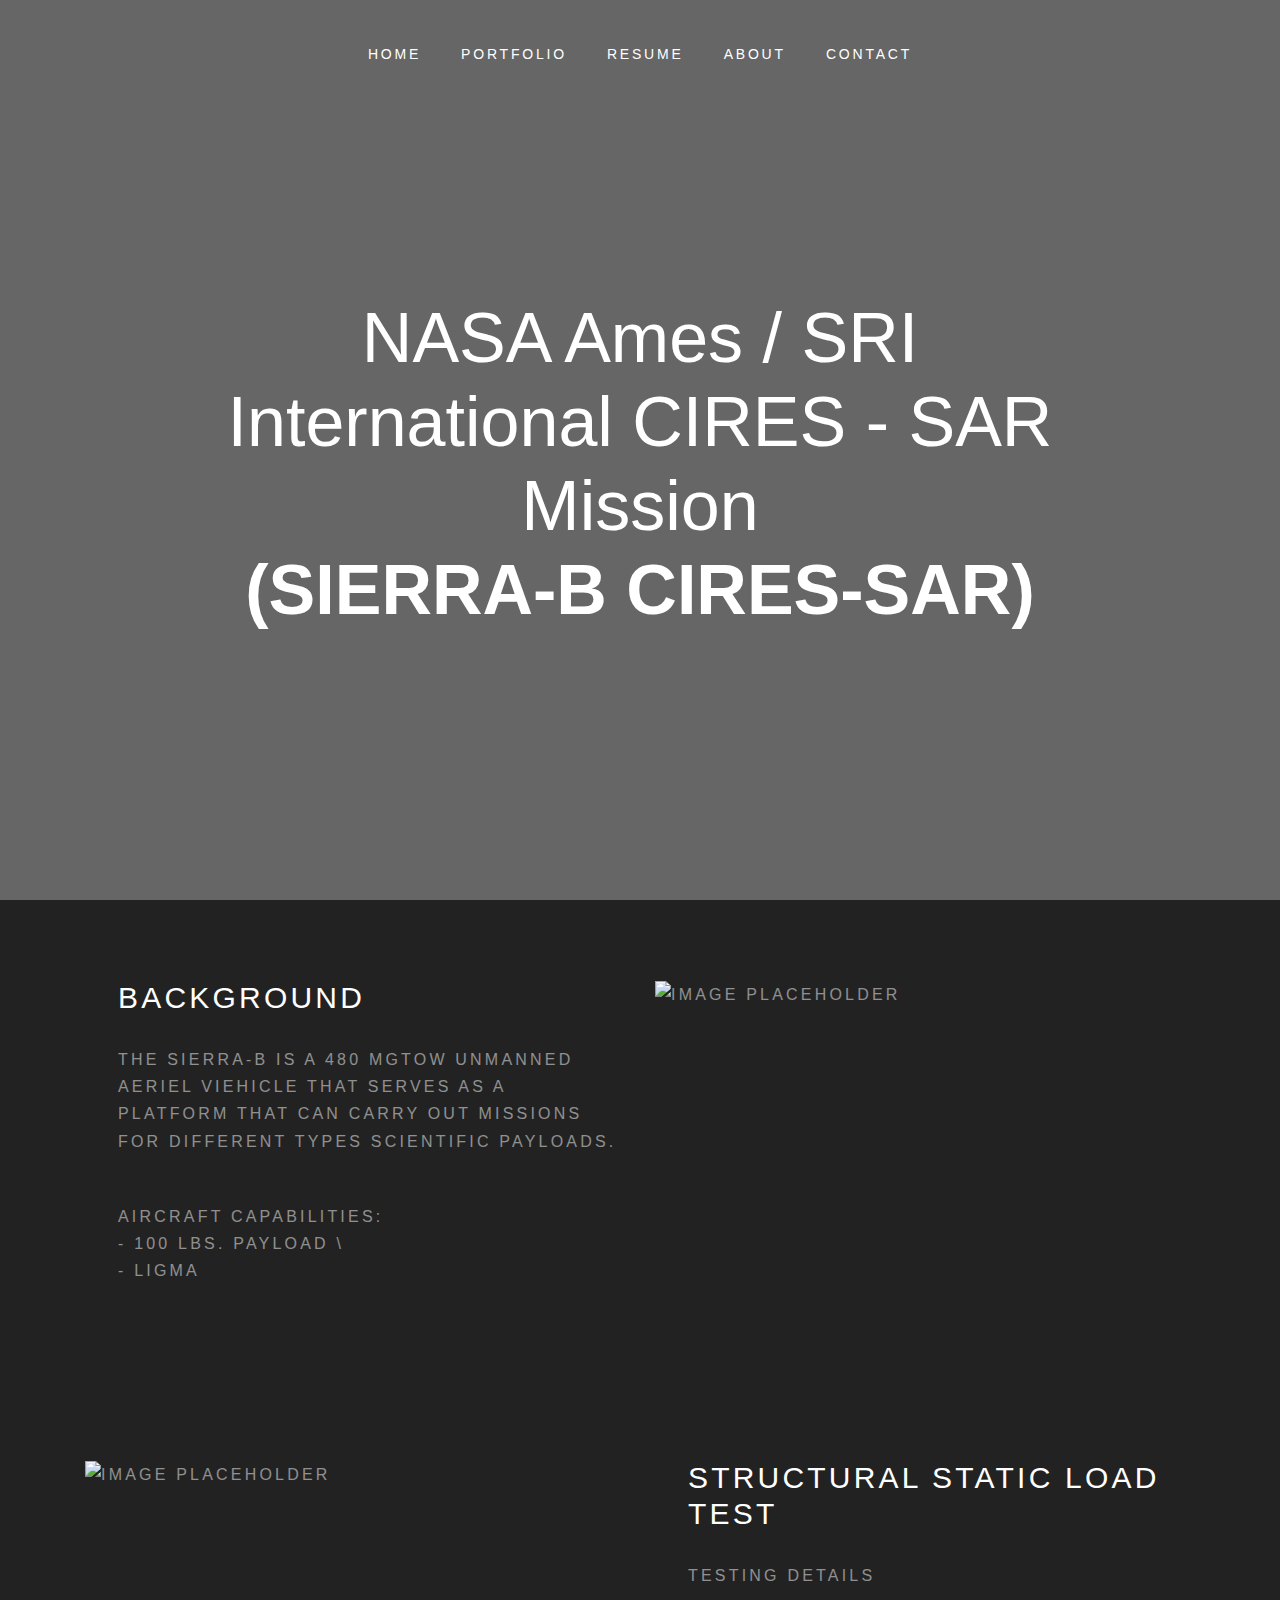
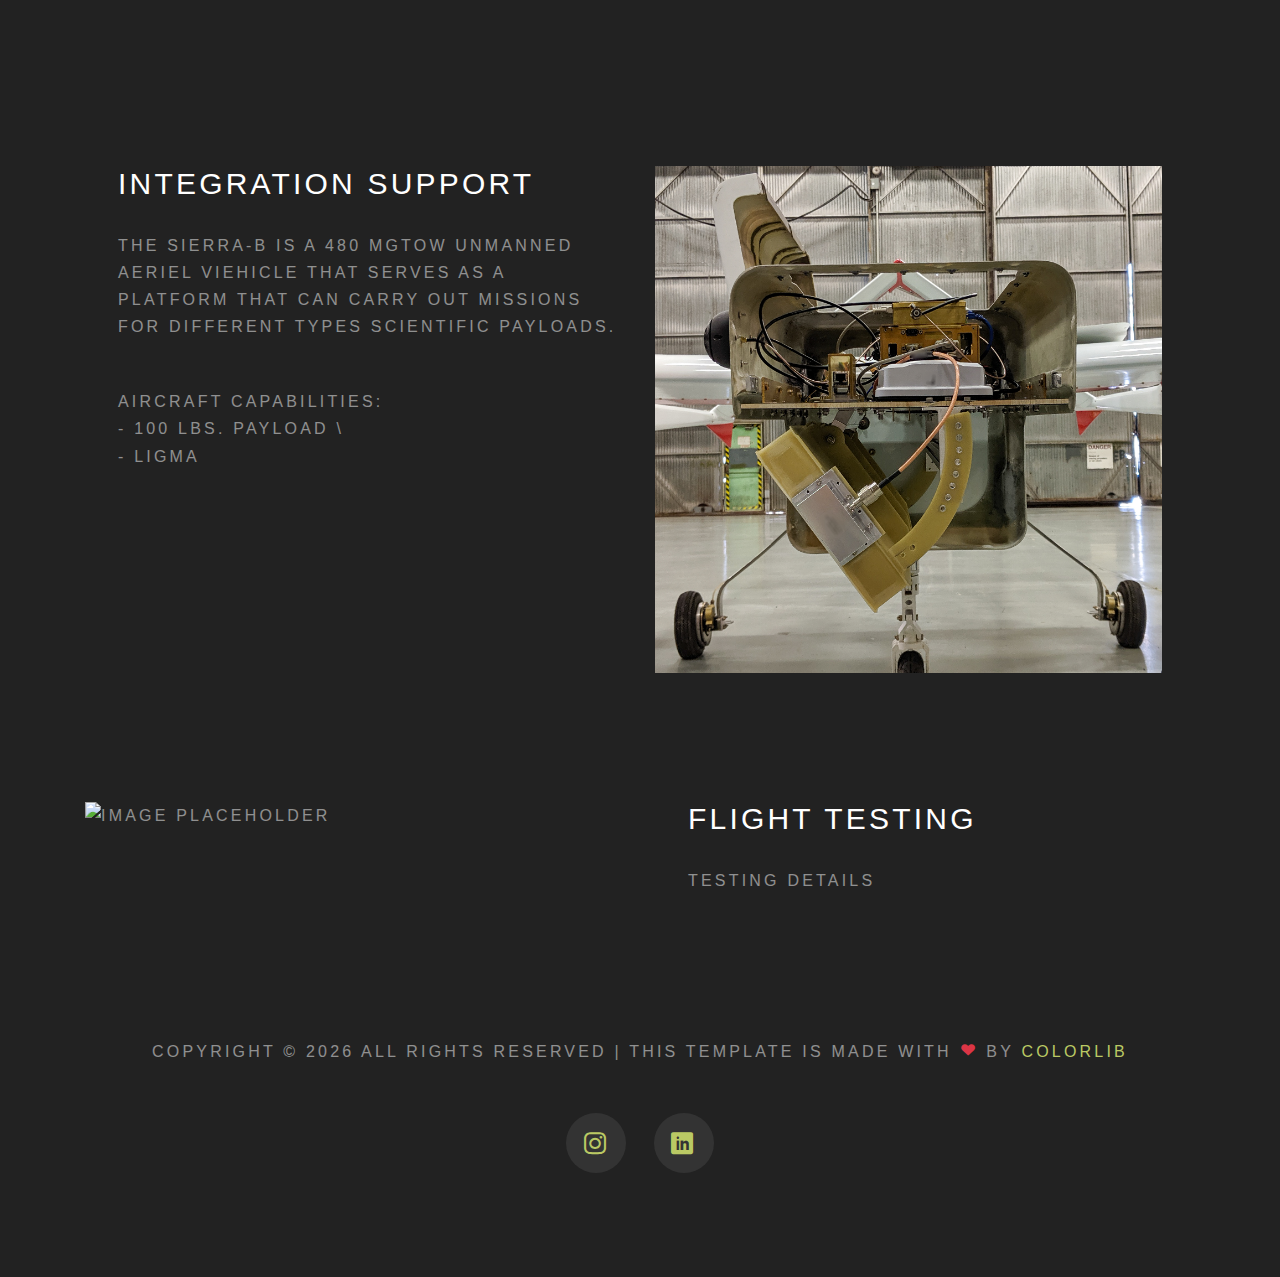
==== commit 0a3340c7: "Updated CIRES & Goddard" ====
--- a/cires_1.html
+++ b/cires_1.html
@@ -72,7 +72,7 @@
     <!-- section -->
     <section
       class="site-hero"
-      style="background-image: url(images/SIERRA_1b.jpg)"
+      style="background-image: url(images/CIRES_Cover.jpg)"
       id="section-home"
       data-stellar-background-ratio="0.5"
     >
@@ -80,7 +80,7 @@
         <div class="row intro-text align-items-center justify-content-center">
           <div class="col-md-10 text-center pt-5">
             <h1 class="site-heading site-animate">
-              System Integrated Environmental Remote Research Aircraft<strong class="d-block">(SIERRA-B)</strong>
+              NASA Ames / SRI International CIRES - SAR Mission<strong class="d-block">(SIERRA-B CIRES-SAR)</strong>
             </h1>
             <strong class="d-block text-white text-uppercase letter-spacing"
             >
@@ -116,89 +116,82 @@
         </div>
       </div>
     </section>
-
+    <!-- section -->
     <section class="site-section" id="section-about">
       <div class="container">
         <div style="align-items: unset !important;" class="row mb-5 align-items-center">
           <div class="col-lg-6 pr-lg-5 mb-5 mb-lg-0">
             <img
-              src="images/AboutMe2.jpg"
+              src="images/CIRES_Nose3.jpg"
               alt="Image placeholder"
               class="img-fluid"
             />
           </div>
           <div class="col-lg-6 pl-lg-5">
             <div class="section-heading">
-              <h2 style="padding-top: 0;">Lead Mechanical Engineer  <strong></strong></h2>
+              <h2 style="padding-top: 0;">Structural Static Load Test  <strong></strong></h2>
             </div>
             <p class="mb-5">
-              As the Lead Mechanical Engineer of the Project, lead design, development
-              and integration of mechanical components and aircrft payloads. ETC....
+              TEsting Details
             </p>
           </div>
         </div>
       </div>
     </section>
 
-    <section class="site-section pb-0" id="section-services">
-      <div class="container">
-        <div class="row mb-4">
-          <div class="col-md-12">
-            <div class="section-heading text-center">
-              <h2>My <strong>Contributions:</strong></h2>
-            </div>
-          </div>
-        </div>
-        <div class="row">
-          <div class="col-md-6 col-lg-4 text-center mb-5">
-            <div
-              class="site-service-item site-animate"
-              data-animate-effect="fadeIn"
-            >
-              <span class="icon">
-                <span class="icon-browser2"></span>
-              </span>
-              <h3 class="mb-4">CAD Modeling</h3>
-              <p>
-              The SIERRA-B is coninuously evolving as different science payloads are integrated into the aircraft for different science missions. 
-              Designing of new components was done through SolidWorks modeling. Integration guidance was provided with mechanical drawings. 
-              </p>
-            </div>
-          </div>
-          <div class="col-md-6 col-lg-4 text-center mb-5">
-            <div
-              class="site-service-item site-animate"
-              data-animate-effect="fadeIn"
-            >
-              <span class="icon">
-                <span class="icon-presentation"></span>
-              </span>
-              <h3 class="mb-4">Flight Operations </h3>
-              <p>
-                Conducted all flight performance analysis for the SIERRA-B CAT-III Unmanned Aerial System (UAS).
-              </p>
-            </div>
-          </div>
-          <div class="col-md-6 col-lg-4 text-center mb-5">
-            <div
-              class="site-service-item site-animate"
-              data-animate-effect="fadeIn"
-            >
-              <span class="icon">
-                <span class="icon-rocket2"></span>
-              </span>
-              <h3 class="mb-4">Mission Deployments</h3>
-              <p>
-                Trained as a Ground Control Operator for the UAS Piccolo II autopilot system. 
-                Served as the Aircraft System Health Safety Monitor on the Ground Station. 
-              </p>
-            </div>
-          </div>
-        </div>
-      </div>
-    </section>
-
-
+<!-- section -->
+<section class="site-section" id="section-about">
+  <div class="container">
+    <div style="align-items: unset !important;" class="row mb-5 align-items-center">
+      <div class="col-lg-6 pl-lg-5">
+        <div class="section-heading">
+          <h2 style="padding-top: 0;">Integration Support <strong></strong></h2>
+        </div>
+        <p class="mb-5">
+        The SIERRA-B is a 480 MGTOW unmanned aeriel viehicle that serves as a platform that can carry out missions for different types scientific payloads.  
+        <p class="mb-5">
+          Aircraft Capabilities:
+          <br />
+          - 100 lbs. Payload \
+          <br />
+        - Ligma
+        </p>
+      </div>
+      <div class="col-lg-6 pr-lg-5 mb-5 mb-lg-0">
+        <img
+          src="images/SRI_1.jpg"
+          alt="Image placeholder"
+          class="img-fluid"
+        />
+      </div>
+    </div>
+  </div>
+</section>
+<!-- section -->
+<section class="site-section" id="section-about">
+  <div class="container">
+    <div style="align-items: unset !important;" class="row mb-5 align-items-center">
+      <div class="col-lg-6 pr-lg-5 mb-5 mb-lg-0">
+        <img
+          src="images/CIRES_Flight.jpg"
+          alt="Image placeholder"
+          class="img-fluid"
+        />
+      </div>
+      <div class="col-lg-6 pl-lg-5">
+        <div class="section-heading">
+          <h2 style="padding-top: 0;">Flight Testing   <strong></strong></h2>
+        </div>
+        <p class="mb-5">
+          TEsting Details
+        </p>
+      </div>
+    </div>
+  </div>
+</section>
+
+    
+    <!-- section -->
     <footer class="site-footer">
       <div class="container">
         <div class="row mb-5">
